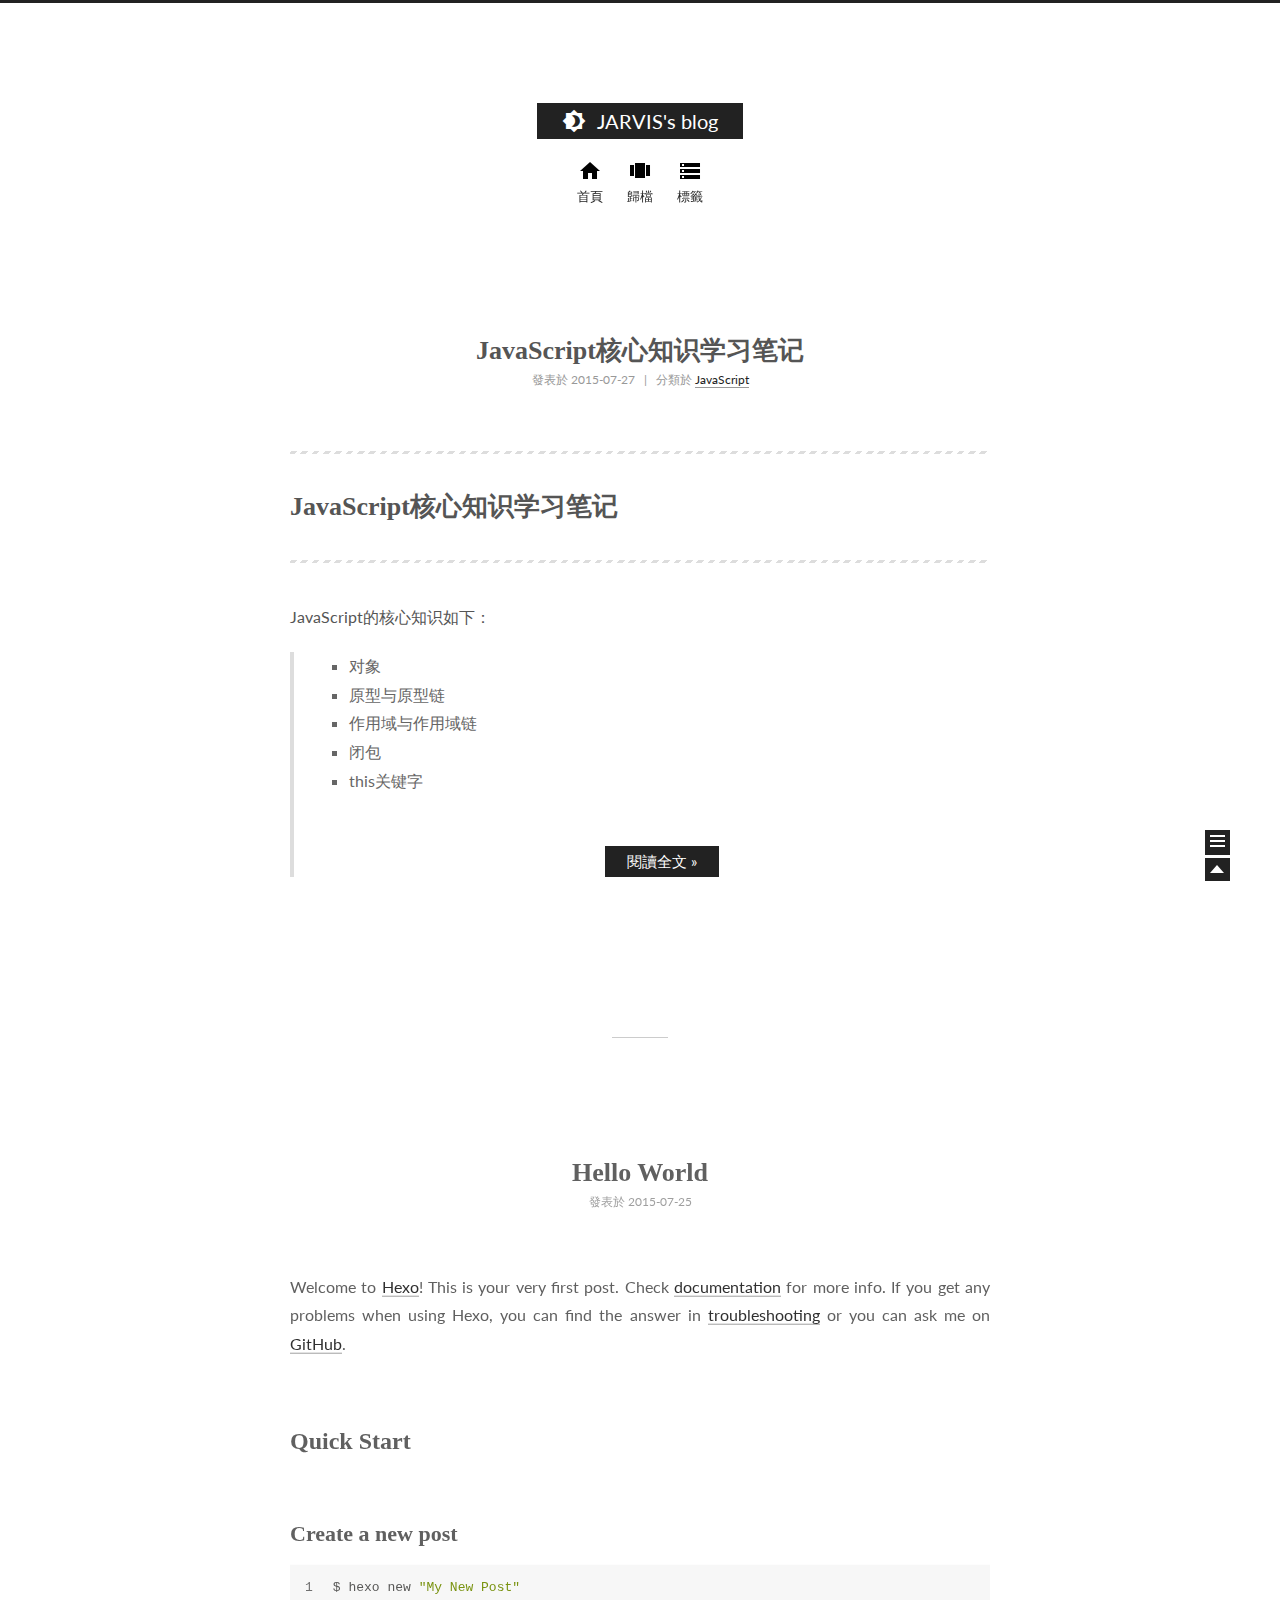
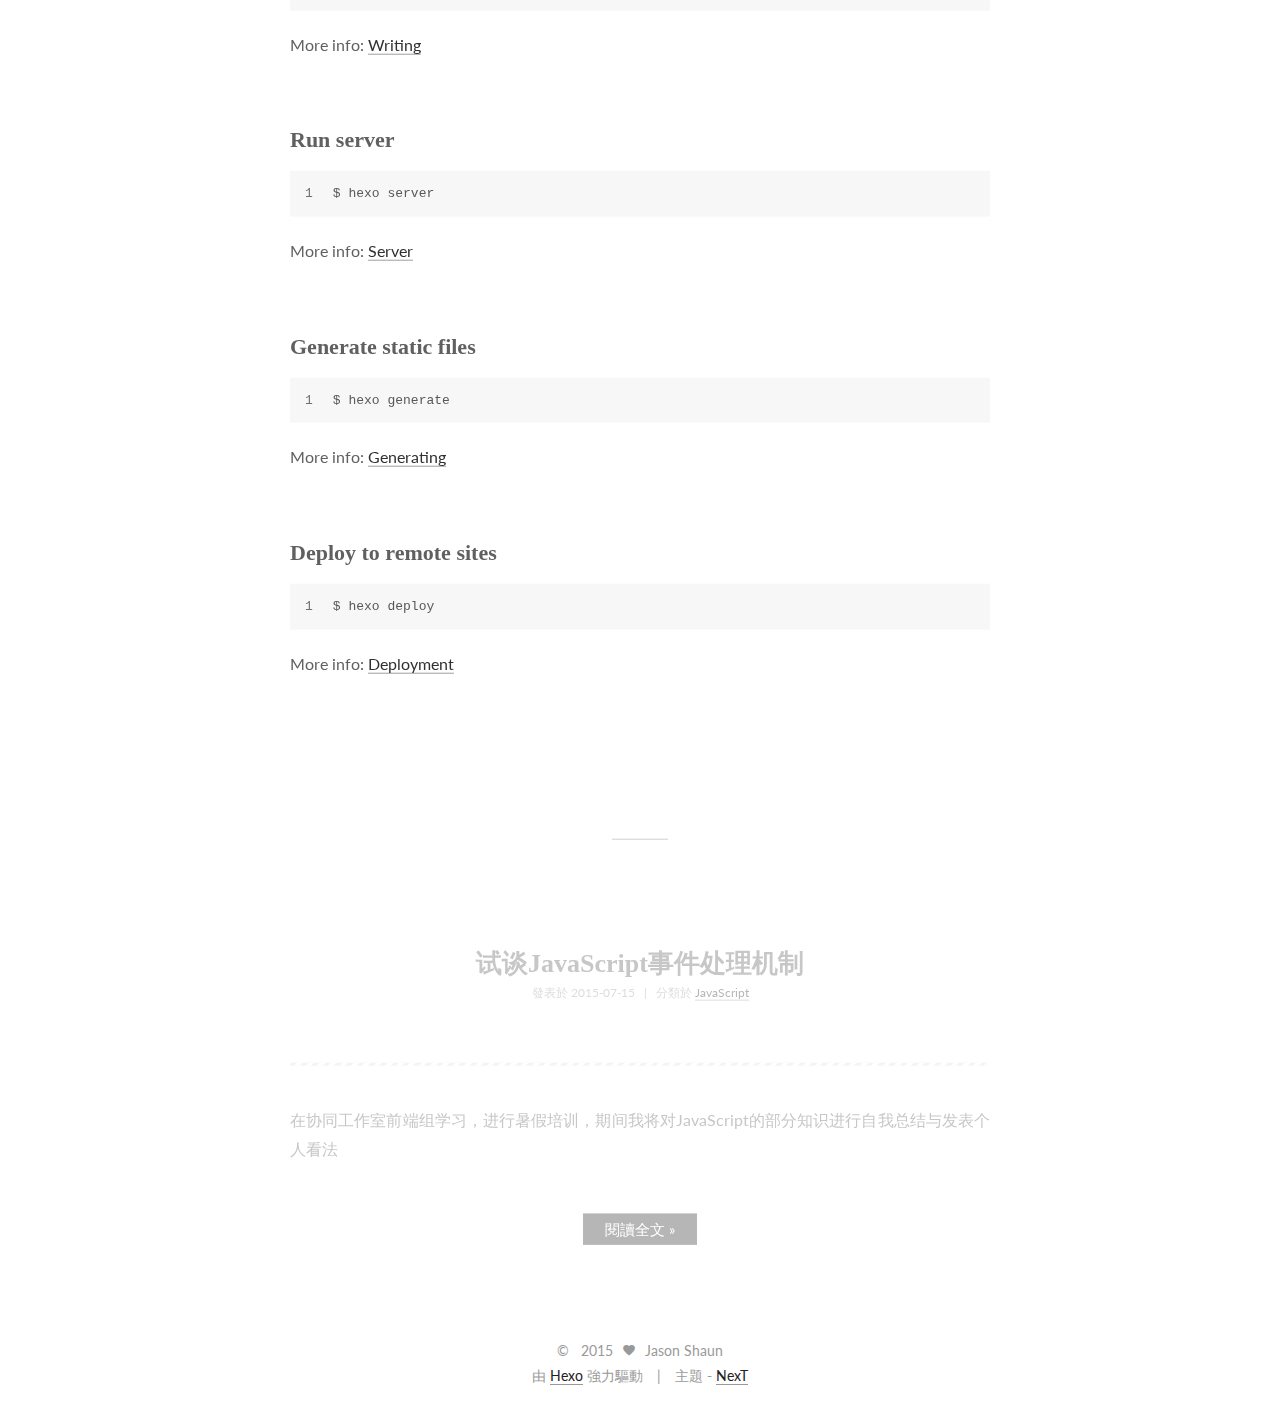
==== index.html @ 723a97db "Site updated: 2015-07-27 22:07:39" ====
<!doctype html>
<html class="theme-next use-motion ">
<head>
    

<meta charset="UTF-8"/>
<meta http-equiv="X-UA-Compatible" content="IE=edge,chrome=1" />
<meta name="viewport" content="width=device-width, initial-scale=1, maximum-scale=1"/>


<meta http-equiv="Cache-Control" content="no-transform" />
<meta http-equiv="Cache-Control" content="no-siteapp" />






  <link rel="stylesheet" type="text/css" href="/vendors/fancybox/source/jquery.fancybox.css?v=2.1.5"/>



  <link href='//fonts.googleapis.com/css?family=Lato:300,400,700,400italic&subset=latin,latin-ext' rel='stylesheet' type='text/css'>


<link rel="stylesheet" type="text/css" href="/css/main.css?v=0.4.4"/>




  <meta name="keywords" content="Hexo,next" />





  <link rel="shorticon icon" type="image/x-icon" href="/favicon.ico?v=0.4.4" />


<meta name="description">
<meta property="og:type" content="website">
<meta property="og:title" content="JARVIS's blog">
<meta property="og:url" content="http://yoursite.com/index.html">
<meta property="og:site_name" content="JARVIS's blog">
<meta property="og:description">
<meta name="twitter:card" content="summary">
<meta name="twitter:title" content="JARVIS's blog">
<meta name="twitter:description">


<script type="text/javascript" id="hexo.configuration">
  var CONFIG = {
    scheme: '',
    sidebar: 'post'
  };
</script>

    <title> JARVIS's blog </title>
</head>
<body itemscope itemtype="http://schema.org/WebPage" lang="">
<!--[if lte IE 8]>
  <div style=' clear: both; height: 59px; padding:0 0 0 15px; position: relative;margin:0 auto;'>
    <a href="http://windows.microsoft.com/en-US/internet-explorer/products/ie/home?ocid=ie6_countdown_bannercode">
      <img src="http://7u2nvr.com1.z0.glb.clouddn.com/picouterie.jpg" border="0" height="42" width="820"
           alt="You are using an outdated browser. For a faster, safer browsing experience, upgrade for free today or use other browser ,like chrome firefox safari."
           style='margin-left:auto;margin-right:auto;display: block;'/>
    </a>
  </div>
<![endif]-->




<div class="container one-column 
   page-home 
">
    <div class="headband"></div>
    <header id="header" class="header" itemscope itemtype="http://schema.org/WPHeader">
        <div class="header-inner"><h1 class="site-meta">
  <span class="logo-line-before"><i></i></span>
  <a href="/" class="brand" rel="start">
      <span class="logo">
        <i class="icon-logo"></i>
      </span>
      <span class="site-title">JARVIS's blog</span>
  </a>
  <span class="logo-line-after"><i></i></span>
</h1>

<div class="site-nav-toggle">
  <button>
    <span class="btn-bar"></span>
    <span class="btn-bar"></span>
    <span class="btn-bar"></span>
  </button>
</div>

<nav class="site-nav">
  

  
    <ul id="menu" class="menu ">
      
        
        <li class="menu-item menu-item-home">
          <a href="/" rel="section">
            <i class="menu-item-icon icon-home"></i> <br />
            首頁
          </a>
        </li>
      
        
        <li class="menu-item menu-item-archives">
          <a href="/archives" rel="section">
            <i class="menu-item-icon icon-archives"></i> <br />
            歸檔
          </a>
        </li>
      
        
        <li class="menu-item menu-item-tags">
          <a href="/tags" rel="section">
            <i class="menu-item-icon icon-tags"></i> <br />
            標籤
          </a>
        </li>
      
    </ul>
  

  
</nav>


        </div>
    </header>

    <main id="main" class="main">
        <div class="main-inner">
            <div id="content" class="content">
                
  <section id="posts" class="posts-expand">
    
      

  <article class="post post-type-normal " itemscope itemtype="http://schema.org/Article">
    <header class="post-header">

      
      
        <h1 class="post-title" itemprop="name headline">
          
          
            
              <a class="post-title-link" href="/2015/07/27/JavaScript学习笔记/" itemprop="url">
                JavaScript核心知识学习笔记
              </a>
            
          
        </h1>
      

      <div class="post-meta">
        <span class="post-time">
          發表於
          <time itemprop="dateCreated" datetime="2015-07-27T21:15:24+08:00" content="2015-07-27">
            2015-07-27
          </time>
        </span>

        
          <span class="post-category" >
            &nbsp; | &nbsp; 分類於
            
              <span itemprop="about" itemscope itemtype="https://schema.org/Thing"><a href="/categories/JavaScript/" itemprop="url" rel="index"><span itemprop="name">JavaScript</span></a></span>

              
              

            
          </span>
        

        
          
        
      </div>
    </header>

    <div class="post-body">

      
      

      
        
          <hr>
<h1 id="JavaScript核心知识学习笔记">JavaScript核心知识学习笔记</h1><hr>
<p>JavaScript的核心知识如下：</p>
<blockquote>
<ul>
<li>对象</li>
<li>原型与原型链</li>
<li>作用域与作用域链</li>
<li>闭包</li>
<li>this关键字
          <div class="post-more-link text-center">
            <a class="btn" href="/2015/07/27/JavaScript学习笔记/#more" rel="contents">
              閱讀全文 &raquo;
            </a>
          </div>
        
      
    </div>

    <footer class="post-footer">
      

      

      
      
        <div class="post-eof"></div>
      
    </footer>
  </article>


    
      

  <article class="post post-type-normal " itemscope itemtype="http://schema.org/Article">
    <header class="post-header">

      
      
        <h1 class="post-title" itemprop="name headline">
          
          
            
              <a class="post-title-link" href="/2015/07/25/hello-world/" itemprop="url">
                Hello World
              </a>
            
          
        </h1>
      

      <div class="post-meta">
        <span class="post-time">
          發表於
          <time itemprop="dateCreated" datetime="2015-07-25T08:56:53+08:00" content="2015-07-25">
            2015-07-25
          </time>
        </span>

        

        
          
        
      </div>
    </header>

    <div class="post-body">

      
      

      
        
          <span itemprop="articleBody"><p>Welcome to <a href="http://hexo.io/" target="_blank" rel="external">Hexo</a>! This is your very first post. Check <a href="http://hexo.io/docs/" target="_blank" rel="external">documentation</a> for more info. If you get any problems when using Hexo, you can find the answer in <a href="http://hexo.io/docs/troubleshooting.html" target="_blank" rel="external">troubleshooting</a> or you can ask me on <a href="https://github.com/hexojs/hexo/issues" target="_blank" rel="external">GitHub</a>.</p>
<h2 id="Quick_Start">Quick Start</h2><h3 id="Create_a_new_post">Create a new post</h3><figure class="highlight bash"><table><tr><td class="gutter"><pre><span class="line">1</span><br></pre></td><td class="code"><pre><span class="line">$ hexo new <span class="string">"My New Post"</span></span><br></pre></td></tr></table></figure>
<p>More info: <a href="http://hexo.io/docs/writing.html" target="_blank" rel="external">Writing</a></p>
<h3 id="Run_server">Run server</h3><figure class="highlight bash"><table><tr><td class="gutter"><pre><span class="line">1</span><br></pre></td><td class="code"><pre><span class="line">$ hexo server</span><br></pre></td></tr></table></figure>
<p>More info: <a href="http://hexo.io/docs/server.html" target="_blank" rel="external">Server</a></p>
<h3 id="Generate_static_files">Generate static files</h3><figure class="highlight bash"><table><tr><td class="gutter"><pre><span class="line">1</span><br></pre></td><td class="code"><pre><span class="line">$ hexo generate</span><br></pre></td></tr></table></figure>
<p>More info: <a href="http://hexo.io/docs/generating.html" target="_blank" rel="external">Generating</a></p>
<h3 id="Deploy_to_remote_sites">Deploy to remote sites</h3><figure class="highlight bash"><table><tr><td class="gutter"><pre><span class="line">1</span><br></pre></td><td class="code"><pre><span class="line">$ hexo deploy</span><br></pre></td></tr></table></figure>
<p>More info: <a href="http://hexo.io/docs/deployment.html" target="_blank" rel="external">Deployment</a></p>
</span>
        
      
    </div>

    <footer class="post-footer">
      

      

      
      
        <div class="post-eof"></div>
      
    </footer>
  </article>


    
      

  <article class="post post-type-normal " itemscope itemtype="http://schema.org/Article">
    <header class="post-header">

      
      
        <h1 class="post-title" itemprop="name headline">
          
          
            
              <a class="post-title-link" href="/2015/07/15/试谈JavaScript事件处理机制/" itemprop="url">
                试谈JavaScript事件处理机制
              </a>
            
          
        </h1>
      

      <div class="post-meta">
        <span class="post-time">
          發表於
          <time itemprop="dateCreated" datetime="2015-07-15T10:15:24+08:00" content="2015-07-15">
            2015-07-15
          </time>
        </span>

        
          <span class="post-category" >
            &nbsp; | &nbsp; 分類於
            
              <span itemprop="about" itemscope itemtype="https://schema.org/Thing"><a href="/categories/JavaScript/" itemprop="url" rel="index"><span itemprop="name">JavaScript</span></a></span>

              
              

            
          </span>
        

        
          
        
      </div>
    </header>

    <div class="post-body">

      
      

      
        
          <hr>
<p>在协同工作室前端组学习，进行暑假培训，期间我将对JavaScript的部分知识进行自我总结与发表个人看法<br>
          <div class="post-more-link text-center">
            <a class="btn" href="/2015/07/15/试谈JavaScript事件处理机制/#more" rel="contents">
              閱讀全文 &raquo;
            </a>
          </div>
        
      
    </div>

    <footer class="post-footer">
      

      

      
      
        <div class="post-eof"></div>
      
    </footer>
  </article>


    
  </section>

  

            </div>

            

            
        </div>

        
  
  <div class="sidebar-toggle">
    <div class="sidebar-toggle-line-wrap">
      <span class="sidebar-toggle-line sidebar-toggle-line-first"></span>
      <span class="sidebar-toggle-line sidebar-toggle-line-middle"></span>
      <span class="sidebar-toggle-line sidebar-toggle-line-last"></span>
    </div>
  </div>

  <aside id="sidebar" class="sidebar">
    <div class="sidebar-inner">

      

      <section class="site-overview">
        <div class="site-author motion-element" itemprop="author" itemscope itemtype="http://schema.org/Person">
          <img class="site-author-image" src="/images/default_avatar.jpg" alt="Jason Shaun" itemprop="image"/>
          <p class="site-author-name" itemprop="name">Jason Shaun</p>
        </div>
        <p class="site-description motion-element" itemprop="description"></p>
        <nav class="site-state motion-element">
          <div class="site-state-item site-state-posts">
            <a href="/archives">
              <span class="site-state-item-count">3</span>
              <span class="site-state-item-name">文章</span>
            </a>
          </div>

          <div class="site-state-item site-state-categories">
            
              <span class="site-state-item-count">1</span>
              <span class="site-state-item-name">分類</span>
              
          </div>

          <div class="site-state-item site-state-tags">
            <a href="/tags">
              <span class="site-state-item-count">0</span>
              <span class="site-state-item-name">標籤</span>
              </a>
          </div>

        </nav>

        

        <div class="links-of-author motion-element">
          
        </div>

        
        

        <div class="links-of-author motion-element">
          
        </div>

      </section>

      

    </div>
  </aside>


    </main>

    <footer id="footer" class="footer">
        <div class="footer-inner">
            <div class="copyright" >
  
  &copy; &nbsp; 
  <span itemprop="copyrightYear">2015</span>
  <span class="with-love">
    <i class="icon-heart"></i>
  </span>
  <span class="author" itemprop="copyrightHolder">Jason Shaun</span>
</div>

<div class="powered-by">
  由 <a class="theme-link" href="http://hexo.io">Hexo</a> 強力驅動
</div>

<div class="theme-info">
  主題 -
  <a class="theme-link" href="https://github.com/iissnan/hexo-theme-next">
    NexT
  </a>
</div>



        </div>
    </footer>

    <div class="back-to-top"></div>
</div>

<script type="text/javascript" src="/vendors/jquery/index.js?v=2.1.3"></script>

  
  
  
  
  

  



  
  <script type="text/javascript" src="/vendors/fancybox/source/jquery.fancybox.pack.js"></script>
  <script type="text/javascript" src="/js/fancy-box.js?v=0.4.4"></script>


  <script type="text/javascript" src="/js/helpers.js?v=0.4.4"></script>
  

  <script type="text/javascript" src="/vendors/velocity/velocity.min.js"></script>
  <script type="text/javascript" src="/vendors/velocity/velocity.ui.min.js"></script>

  <script type="text/javascript" src="/js/motion_global.js?v=0.4.4" id="motion.global"></script>



  <script type="text/javascript" src="/js/search-toggle.js"></script>



<script type="text/javascript">
    $(document).ready(function () {
        if (CONFIG.sidebar === 'always') {
            displaySidebar();
        }
    });
</script>




  
  

  







<!-- lazyload -->
<script type="text/javascript" src="/js/lazyload.js"></script>
<script type="text/javascript">
    jQuery(function () {
        jQuery("#posts img").lazyload({
            placeholder: "/images/loading.gif",
            effect: "fadeIn"
        });
    });
</script>
</body>
</html>
---- css/main.css ----
/* normalize.css v3.0.2 | MIT License | git.io/normalize */
html {
  font-family: sans-serif; /* 1 */
  -ms-text-size-adjust: 100%; /* 2 */
  -webkit-text-size-adjust: 100%; /* 2 */
}
body {
  margin: 0;
}
article,
aside,
details,
figcaption,
figure,
footer,
header,
hgroup,
main,
menu,
nav,
section,
summary {
  display: block;
}
audio,
canvas,
progress,
video {
  display: inline-block; /* 1 */
  vertical-align: baseline; /* 2 */
}
audio:not([controls]) {
  display: none;
  height: 0;
}
[hidden],
template {
  display: none;
}
a {
  background-color: transparent;
}
a:active,
a:hover {
  outline: 0;
}
abbr[title] {
  border-bottom: 1px dotted;
}
b,
strong {
  font-weight: bold;
}
dfn {
  font-style: italic;
}
h1 {
  font-size: 2em;
  margin: 0.67em 0;
}
mark {
  background: #ff0;
  color: #000;
}
small {
  font-size: 80%;
}
sub,
sup {
  font-size: 75%;
  line-height: 0;
  position: relative;
  vertical-align: baseline;
}
sup {
  top: -0.5em;
}
sub {
  bottom: -0.25em;
}
img {
  border: 0;
}
svg:not(:root) {
  overflow: hidden;
}
figure {
  margin: 1em 40px;
}
hr {
  -moz-box-sizing: content-box;
  box-sizing: content-box;
  height: 0;
}
pre {
  overflow: auto;
}
code,
kbd,
pre,
samp {
  font-family: monospace, monospace;
  font-size: 1em;
}
button,
input,
optgroup,
select,
textarea {
  color: inherit; /* 1 */
  font: inherit; /* 2 */
  margin: 0; /* 3 */
}
button {
  overflow: visible;
}
button,
select {
  text-transform: none;
}
button,
html input[type="button"],
input[type="reset"],
input[type="submit"] {
  -webkit-appearance: button; /* 2 */
  cursor: pointer; /* 3 */
}
button[disabled],
html input[disabled] {
  cursor: default;
}
button::-moz-focus-inner,
input::-moz-focus-inner {
  border: 0;
  padding: 0;
}
input {
  line-height: normal;
}
input[type="checkbox"],
input[type="radio"] {
  box-sizing: border-box; /* 1 */
  padding: 0; /* 2 */
}
input[type="number"]::-webkit-inner-spin-button,
input[type="number"]::-webkit-outer-spin-button {
  height: auto;
}
input[type="search"] {
  -webkit-appearance: textfield; /* 1 */
  -moz-box-sizing: content-box;
  -webkit-box-sizing: content-box; /* 2 */
  box-sizing: content-box;
}
input[type="search"]::-webkit-search-cancel-button,
input[type="search"]::-webkit-search-decoration {
  -webkit-appearance: none;
}
fieldset {
  border: 1px solid #c0c0c0;
  margin: 0 2px;
  padding: 0.35em 0.625em 0.75em;
}
legend {
  border: 0; /* 1 */
  padding: 0; /* 2 */
}
textarea {
  overflow: auto;
}
optgroup {
  font-weight: bold;
}
table {
  border-collapse: collapse;
  border-spacing: 0;
}
td,
th {
  padding: 0;
}
::selection {
  background: #262a30;
  color: #fff;
}
body {
  position: relative;
  font-family: Lato, "Microsoft Jhenghei", "Hiragino Sans GB", "Microsoft YaHei", sans-serif;
  font-size: 16px;
  line-height: 1.8;
  color: #555;
  background: #fff;
}
@media (min-width: 768px) and (max-width: 991px) {
  body {
    padding-right: 0 !important;
  }
}
@media (max-width: 767px) {
  body {
    padding-right: 0 !important;
  }
}
h1,
h2,
h3,
h4,
h5,
h6 {
  margin: 0;
  padding: 0;
  font-weight: bold;
  line-height: 1;
  font-family: Cambria, Georgia, "Microsoft Jhenghei", "Hiragino Sans GB", "Microsoft YaHei", "Times New Roman", serif;
}
h1 {
  font-size: 26px;
}
@media (max-width: 767px) {
  h1 {
    font-size: 22px;
  }
}
h2 {
  font-size: 24px;
}
@media (max-width: 767px) {
  h2 {
    font-size: 20px;
  }
}
h3 {
  font-size: 22px;
}
@media (max-width: 767px) {
  h3 {
    font-size: 18px;
  }
}
h4 {
  font-size: 20px;
}
@media (max-width: 767px) {
  h4 {
    font-size: 16px;
  }
}
h5 {
  font-size: 18px;
}
@media (max-width: 767px) {
  h5 {
    font-size: 14px;
  }
}
h6 {
  font-size: 16px;
}
@media (max-width: 767px) {
  h6 {
    font-size: 12px;
  }
}
p {
  margin: 20px 0;
}
a {
  color: #222;
  text-decoration: none;
  border-bottom: 1px solid #999;
}
a:hover {
  border-bottom-color: #222;
}
ul {
  list-style: none;
}
blockquote {
  margin: 0;
  padding: 0;
}
img {
  display: block;
  margin: auto 0;
  max-width: 100%;
  height: auto;
}
h2,
h3,
h4,
h5,
h6 {
  margin: 60px 0 15px;
}
ul {
  list-style: square;
}
a {
  word-wrap: break-word;
}
hr {
  margin: 40px 0;
  height: 3px;
  border: none;
  background-color: #ddd;
  background-image: repeating-linear-gradient(-45deg, #fff, #fff 4px, transparent 4px, transparent 8px);
}
blockquote {
  padding: 0 15px;
  color: #666;
  border-left: 4px solid #ddd;
}
blockquote cite::before {
  content: "-";
  padding: 0 5px;
}
dt {
  font-weight: 700;
}
dd {
  margin: 0;
  padding: 0;
}
.pullquote {
  width: 45%;
}
.pullquote.left {
  float: left;
  margin-left: 5px;
  margin-right: 10px;
}
.pullquote.right {
  float: right;
  margin-left: 10px;
  margin-right: 5px;
}
.highlight table,
.gist table {
  width: auto;
}
.highlight table td,
.gist table td {
  border: none;
}
.highlight a,
.gist a {
  color: #222 !important;
  text-decoration: none !important;
}
.video-container {
  position: relative;
  padding-top: 60%;
  height: 0;
  overflow: hidden;
}
.video-container iframe,
.video-container object,
.video-container embed {
  position: absolute;
  top: 0;
  left: 0;
  width: 100%;
  height: 100%;
}
table {
  width: 100%;
  border-collapse: collapse;
  border-spacing: 0;
}
caption,
th,
td {
  text-align: left;
  vertical-align: middle;
  font-weight: normal;
}
th {
  font-weight: 700;
  border-bottom: 3px solid #ddd;
  padding-bottom: 10px;
}
td {
  border-bottom: 1px solid #ddd;
  padding: 10px 0;
}
.text-left {
  text-align: left;
}
.text-center {
  text-align: center;
}
.text-right {
  text-align: right;
}
.text-justify {
  text-align: justify;
}
.text-nowrap {
  white-space: nowrap;
}
.text-lowercase {
  text-transform: lowercase;
}
.text-uppercase {
  text-transform: uppercase;
}
.text-capitalize {
  text-transform: capitalize;
}
.center-block {
  display: block;
  margin-left: auto;
  margin-right: auto;
}
.clearfix:before,
.clearfix:after {
  content: " ";
  display: table;
}
.clearfix:after {
  clear: both;
}
.full-image.full-image.full-image {
  border: none;
}
@media (min-width: 992px) {
  .full-image.full-image.full-image {
    max-width: none;
    width: 126%;
    margin: 0 -13%;
  }
}
.blockquote-center,
.page-home .post-type-quote blockquote,
.page-post-detail .post-type-quote blockquote {
  position: relative;
  margin: 40px 0;
  padding: 0;
  border-left: none;
  text-align: center;
}
.blockquote-center::before,
.page-home .post-type-quote blockquote::before,
.page-post-detail .post-type-quote blockquote::before,
.blockquote-center::after,
.page-home .post-type-quote blockquote::after,
.page-post-detail .post-type-quote blockquote::after {
  position: absolute;
  content: ' ';
  display: block;
  width: 100%;
  height: 24px;
  opacity: 0.2;
  background: url("[data-uri]") no-repeat;
  background-position: 0 -7px;
  background-size: 24px 24px;
}
.blockquote-center::before,
.page-home .post-type-quote blockquote::before,
.page-post-detail .post-type-quote blockquote::before {
  top: -20px;
  border-top: 1px solid #ccc;
}
.blockquote-center::after,
.page-home .post-type-quote blockquote::after,
.page-post-detail .post-type-quote blockquote::after {
  bottom: -20px;
  border-bottom: 1px solid #ccc;
  background-position: 100% 7px;
}
.blockquote-center p,
.page-home .post-type-quote blockquote p,
.page-post-detail .post-type-quote blockquote p,
.blockquote-center div,
.page-home .post-type-quote blockquote div,
.page-post-detail .post-type-quote blockquote div {
  text-align: center;
}
.use-motion .motion-element {
  opacity: 0;
}
@font-face {
  font-family: 'default';
  src: url("../fonts/icon-default/icomoon.eot?-9394c0");
  src: url("../fonts/icon-default/icomoon.eot?#iefix-9394c0") format('embedded-opentype'), url("../fonts/icon-default/icomoon.woff?-9394c0") format('woff'), url("../fonts/icon-default/icomoon.ttf?-9394c0") format('truetype'), url("../fonts/icon-default/icomoon.svg?-9394c0#default") format('svg');
  font-weight: normal;
  font-style: normal;
}
[class^="icon-"],
[class*=" icon-"] {
  font-family: 'default';
  speak: none;
  font-style: normal;
  font-weight: normal;
  font-variant: normal;
  text-transform: none;
  line-height: 1;
/* Better Font Rendering =========== */
  -webkit-font-smoothing: antialiased;
  -moz-osx-font-smoothing: grayscale;
}
.icon-logo {
  font-size: 24px;
  color: #fff;
}
.icon-home,
.icon-categories,
.icon-archives,
.icon-tags,
.icon-about,
.icon-feed {
  font-size: 24px;
  color: #000;
}
.icon-external-link {
  font-size: 14px;
}
.icon-heart {
  font-size: 14px;
}
.icon-logo:before {
  content: "\e61c";
}
.icon-home:before {
  content: "\e605";
}
.icon-categories:before {
  content: "\e625";
}
.icon-archives:before {
  content: "\e60b";
}
.icon-tags:before {
  content: "\e610";
}
.icon-about:before {
  content: "\e612";
}
.icon-feed:before {
  content: "\e62b";
}
.icon-external-link:before {
  content: "\e607";
}
.icon-heart:before {
  content: "\e601";
}
.icon-account-circle:before {
  content: "\e600";
}
.icon-favorite-outline:before {
  content: "\e602";
}
.icon-get-app:before {
  content: "\e603";
}
.icon-grade:before {
  content: "\e604";
}
.icon-invert-colors:before {
  content: "\e606";
}
.icon-room:before {
  content: "\e608";
}
.icon-schedule:before {
  content: "\e609";
}
.icon-search:before {
  content: "\e60a";
}
.icon-location-on:before {
  content: "\e60c";
}
.icon-brightness-high:before {
  content: "\e60d";
}
.icon-brightness-low:before {
  content: "\e60e";
}
.icon-brightness-medium:before {
  content: "\e60f";
}
.icon-format-quote:before {
  content: "\e611";
}
.icon-keyboard-arrow-down:before {
  content: "\e613";
}
.icon-keyboard-arrow-left:before {
  content: "\e614";
}
.icon-keyboard-arrow-right:before {
  content: "\e615";
}
.icon-keyboard-arrow-up:before {
  content: "\e616";
}
.icon-keyboard-capslock:before {
  content: "\e617";
}
.icon-audiotrack:before {
  content: "\e618";
}
.icon-brightness-1:before {
  content: "\e619";
}
.icon-brightness-2:before {
  content: "\e61a";
}
.icon-brightness-3:before {
  content: "\e61b";
}
.icon-brightness-4:before {
  content: "\e61c";
}
.icon-brightness-5:before {
  content: "\e61d";
}
.icon-brightness-6:before {
  content: "\e61e";
}
.icon-brightness-7:before {
  content: "\e61f";
}
.icon-filter-vintage:before {
  content: "\e620";
}
.icon-hdr-strong:before {
  content: "\e621";
}
.icon-nature-people:before {
  content: "\e622";
}
.icon-timelapse:before {
  content: "\e623";
}
.icon-timer-auto:before {
  content: "\e624";
}
.icon-layers:before {
  content: "\e625";
}
.icon-pin-drop:before {
  content: "\e626";
}
.icon-arrow-drop-down:before {
  content: "\e627";
}
.icon-arrow-drop-up:before {
  content: "\e628";
}
.icon-check:before {
  content: "\e629";
}
.icon-close:before {
  content: "\e62a";
}
.icon-whatshot:before {
  content: "\e62b";
}
.icon-radio-button-on:before {
  content: "\e62c";
}
.icon-star:before {
  content: "\e62d";
}
.post pre,
.post .highlight {
  background: #f7f7f7;
  margin: 20px 0;
  padding: 15px;
  overflow: auto;
  font-size: 13px;
  color: #4d4d4c;
  line-height: 1.2;
}
.post .highlight .gutter pre,
.post .gist .gist-file .gist-data .line-numbers {
  color: #666;
}
.post pre,
.post code {
  font-family: "PT Mono", Consolas, Monaco, Menlo, monospace;
}
.post code {
  background: #eee;
  text-shadow: 0 1px #fff;
  padding: 0 0.3em;
}
.post pre code {
  background: none;
  text-shadow: none;
  padding: 0;
}
.post .highlight pre {
  border: none;
  margin: 0;
  padding: 0;
}
.post .highlight table {
  margin: 0;
  width: auto;
}
.post .highlight td {
  border: none;
  padding: 0;
}
.post .highlight figcaption {
  font-size: 0.85em;
  color: #8e908c;
  line-height: 1em;
  margin-bottom: 1em;
}
.post .highlight figcaption:before,
.post .highlight figcaption:after {
  content: " ";
  display: table;
}
.post .highlight figcaption:after {
  clear: both;
}
.post .highlight figcaption a {
  float: right;
}
.post .highlight .gutter pre {
  text-align: right;
  padding-right: 20px;
}
.post .highlight .line {
  height: 20px;
}
.post .gist {
  margin: 20px 0;
  border-style: solid;
  border-color: #ccc;
  border-width: 1px 0;
  background: #f7f7f7;
  padding: 15px 40px 15px 15px;
}
.post .gist .gist-file {
  border: none;
  font-family: "PT Mono", Consolas, Monaco, Menlo, monospace;
  margin: 0;
}
.post .gist .gist-file .gist-data {
  background: none;
  border: none;
}
.post .gist .gist-file .gist-data .line-numbers {
  background: none;
  border: none;
  padding: 0 20px 0 0;
}
.post .gist .gist-file .gist-data .line-data {
  padding: 0 !important;
}
.post .gist .gist-file .highlight {
  margin: 0;
  padding: 0;
  border: none;
}
.post .gist .gist-file .gist-meta {
  background: #f7f7f7;
  color: #8e908c;
  font: 13px Lato, "Microsoft Jhenghei", "Hiragino Sans GB", "Microsoft YaHei", sans-serif;
  text-shadow: 0 0;
  padding: 0;
  margin-top: 1em;
  margin-left: 40px;
}
.post .gist .gist-file .gist-meta a {
  color: color-link;
  font-weight: normal;
}
.post .gist .gist-file .gist-meta a:hover {
  text-decoration: underline;
}
pre .comment {
  color: #8e908c;
}
pre .variable,
pre .attribute,
pre .tag,
pre .regexp,
pre .ruby .constant,
pre .xml .tag .title,
pre .xml .pi,
pre .xml .doctype,
pre .html .doctype,
pre .css .id,
pre .css .class,
pre .css .pseudo {
  color: #c82829;
}
pre .number,
pre .preprocessor,
pre .built_in,
pre .literal,
pre .params,
pre .constant {
  color: #f5871f;
}
pre .ruby .class .title,
pre .css .rules .attribute {
  color: #718c00;
}
pre .string,
pre .value,
pre .inheritance,
pre .header,
pre .ruby .symbol,
pre .xml .cdata {
  color: #718c00;
}
pre .title,
pre .css .hexcolor {
  color: #3e999f;
}
pre .function,
pre .python .decorator,
pre .python .title,
pre .ruby .function .title,
pre .ruby .title .keyword,
pre .perl .sub,
pre .javascript .title,
pre .coffeescript .title {
  color: #4271ae;
}
pre .keyword,
pre .javascript .function {
  color: #8959a8;
}
html,
body {
  height: 100%;
}
.container {
  position: relative;
  min-height: 100%;
}
.header-inner {
  margin: 0 auto;
  padding: 100px 0 70px;
  width: 960px;
}
.one-column .header-inner {
  width: 700px;
}
.main {
  padding-bottom: 150px;
}
.main-inner {
  margin: 0 auto;
  width: 960px;
}
.one-column .main-inner {
  width: 700px;
}
.main-inner .content {
  width: 700px;
}
.footer {
  position: absolute;
  left: 0;
  bottom: 0;
  width: 100%;
  min-height: 50px;
}
.footer-inner {
  margin: 20px auto;
  width: 960px;
}
.one-column .footer-inner {
  width: 700px;
}
.headband {
  height: 3px;
  background: #222;
}
.header {
  background: #fff;
}
.header-inner {
  position: relative;
}
.site-meta {
  margin: 0;
  text-align: center;
}
@media (max-width: 767px) {
  .site-meta {
    text-align: center;
  }
}
.brand {
  position: relative;
  display: inline-block;
  padding: 0 25px;
  color: #fff;
  background: #222;
  border-bottom: none;
  font-family: Lato, "Microsoft Jhenghei", "Hiragino Sans GB", "Microsoft YaHei", sans-serif;
}
.logo {
  display: inline-block;
  margin-right: 5px;
  line-height: 36px;
  vertical-align: top;
}
.site-title {
  display: inline-block;
  vertical-align: top;
  line-height: 36px;
  font-size: 20px;
  font-weight: normal;
}
.use-motion .brand {
  opacity: 0;
}
.use-motion .logo,
.use-motion .site-title {
  opacity: 0;
  position: relative;
  top: -10px;
}
.site-nav-toggle {
  display: none;
  position: absolute;
  top: 10px;
  left: 10px;
}
@media (max-width: 767px) {
  .site-nav-toggle {
    display: block;
  }
}
.site-nav-toggle button {
  margin-top: 2px;
  padding: 9px 10px;
  background: transparent;
  border: none;
}
@media (max-width: 767px) {
  .site-nav {
    display: none;
    margin: 0 -10px;
    padding: 0 10px;
    clear: both;
    border-top: 1px solid #ddd;
  }
}
@media (min-width: 768px) and (max-width: 991px) {
  .site-nav {
    display: block !important;
  }
}
@media (min-width: 992px) {
  .site-nav {
    display: block !important;
  }
}
.menu {
  margin-top: 20px;
  padding-left: 0;
  text-align: center;
}
.menu .menu-item {
  display: inline-block;
  margin-left: 20px;
}
@media screen and (max-width: 767px) {
  .menu .menu-item {
    margin-top: 10px;
  }
}
.menu .menu-item:first-child {
  margin-left: 0;
}
.menu .menu-item a {
  display: block;
  font-size: 13px;
  text-transform: capitalize;
  line-height: 1.5;
  border-bottom: 1px solid transparent;
  transition-property: border-color;
  transition-duration: 0.2s;
  transition-timing-function: ease-in-out;
  transition-delay: 0s;
}
.menu .menu-item a:hover {
  border-bottom-color: #222;
}
.translation {
  margin-top: -20px;
  font-size: 14px;
  color: #999;
}
.post:last-child .post-eof.post-eof.post-eof {
  display: none;
}
.sidebar-toggle {
  position: fixed;
  right: 50px;
  bottom: 45px;
  width: 15px;
  height: 15px;
  padding: 5px;
  background: #222;
  line-height: 0;
  z-index: 1050;
  cursor: pointer;
  -webkit-transform: translateZ(0);
}
@media (min-width: 768px) and (max-width: 991px) {
  .sidebar-toggle {
    display: none;
  }
}
@media (max-width: 767px) {
  .sidebar-toggle {
    display: none;
  }
}
.sidebar-toggle-line {
  position: relative;
  display: inline-block;
  vertical-align: top;
  height: 2px;
  width: 100%;
  background: #fff;
  margin-top: 3px;
}
.sidebar-toggle-line:first-child {
  margin-top: 0;
}
.sidebar {
  width: 0;
  position: fixed;
  right: 0;
  top: 0;
  bottom: 0;
  z-index: 1040;
  box-shadow: inset 0 2px 6px #000;
  background: #222;
  -webkit-transform: translateZ(0);
}
.sidebar a {
  color: #999;
  border-bottom-color: #555;
}
.sidebar a:hover {
  color: #eee;
}
@media (min-width: 768px) and (max-width: 991px) {
  .sidebar {
    display: none !important;
  }
}
@media (max-width: 767px) {
  .sidebar {
    display: none !important;
  }
}
.sidebar-inner {
  position: relative;
  padding: 20px 10px;
  color: #999;
  text-align: center;
}
.site-author-image {
  display: block;
  margin: 0 auto;
  max-width: 96px;
  height: auto;
  border: 2px solid #333;
  padding: 2px;
}
.site-author-name {
  margin: 5px 0 0;
  color: #f5f5f5;
}
.site-description {
  margin-top: 5px;
  font-size: 14px;
  color: #555;
}
.site-state {
  overflow: hidden;
  line-height: 1.4;
}
.site-state-item {
  display: inline-block;
  padding: 0 15px;
  border-left: 1px solid #333;
}
.site-state-item:first-child {
  border-left: none;
}
.site-state-item a {
  border-bottom: none;
}
.site-state-item-count {
  display: block;
  text-align: center;
  font-size: 18px;
}
.site-state-item-name {
  font-size: 13px;
}
.feed-link {
  margin-top: 20px;
}
.feed-link a {
  display: inline-block;
  padding: 0 15px;
  color: #fc6423;
  border: 1px solid #fc6423;
  border-radius: 4px;
}
.feed-link a i {
  color: #fc6423;
  font-size: 14px;
}
.feed-link a:hover {
  color: #fff;
  background: #fc6423;
}
.feed-link a:hover i {
  color: #fff;
}
.links-of-author {
  margin-top: 20px;
}
.links-of-author a {
  display: inline-block;
  vertical-align: middle;
  margin-right: 10px;
  margin-bottom: 10px;
  border-bottom-color: #555;
  font-size: 13px;
}
.links-of-author a:before {
  display: inline-block;
  vertical-align: middle;
  margin-right: 3px;
  content: " ";
  width: 4px;
  height: 4px;
  border-radius: 50%;
  background: #ffffb5;
}
.sidebar-nav {
  margin: 0;
  padding-left: 0;
}
.sidebar-nav li {
  display: inline-block;
  cursor: pointer;
  border-bottom: 1px solid transparent;
  font-size: 15px;
}
.sidebar-nav li:hover {
  color: #f5f5f5;
}
.page-post-detail .sidebar-nav-toc {
  padding: 0 5px;
}
.page-post-detail .sidebar-nav-overview {
  margin-left: 10px;
}
.sidebar-nav .sidebar-nav-active {
  color: #87daff;
  border-bottom-color: #87daff;
}
.sidebar-nav .sidebar-nav-active:hover {
  color: #87daff;
}
.post-toc {
  overflow: hidden;
  position: relative;
}
.post-toc-empty {
  font-size: 14px;
  color: #666;
}
.post-toc ol {
  overflow: auto;
  margin: 0;
  padding: 0 10px 10px;
  text-align: left;
  list-style: none;
  font-size: 14px;
}
.post-toc ol a {
  color: #999;
}
.post-toc ol a:hover {
  color: #ccc;
}
.post-toc .nav .nav-child {
  display: none;
}
.post-toc .nav .active .nav-child {
  display: block;
}
.post-toc .nav .active > a {
  color: #ccc;
}
.post-toc .nav .active-current > a {
  color: #87daff;
}
.post-toc .nav .active-current > a:hover {
  color: #87daff;
}
.post-toc-indicator {
  height: 20px;
  opacity: 0.4;
  background: no-repeat 10px 50%;
  background-size: 10px 12px;
}
.post-toc-indicator-top {
  opacity: 0;
  margin-top: 10px;
  background-image: url("[data-uri]");
}
.post-toc-indicator-bottom {
  position: absolute;
  width: 100%;
  background-image: url("[data-uri]");
}
.footer {
  font-size: 14px;
  color: #999;
}
.footer img {
  border: none;
}
.footer-inner {
  text-align: center;
}
.with-love {
  display: inline-block;
  margin: 0 5px;
}
.powered-by,
.theme-info {
  display: inline-block;
}
.powered-by {
  margin-right: 10px;
}
.powered-by::after {
  content: "|";
  padding-left: 10px;
}
.cc-license {
  margin-top: 10px;
  text-align: center;
}
.cc-license .cc-opacity {
  opacity: 0.7;
  border-bottom: none;
}
.cc-license .cc-opacity:hover {
  opacity: 0.9;
}
.cc-license img {
  display: inline-block;
}
@media (max-width: 767px) {
  body {
    font-size: 14px;
  }
  .header-inner,
  .one-column .header-inner,
  .main-inner,
  .one-column .main-inner,
  .main-inner .content,
  .footer-inner,
  .one-column .footer-inner {
    width: auto;
  }
  .main-inner {
    margin: 20px auto 0;
  }
  .footer-inner {
    padding: 0 10px;
  }
}
.btn {
  display: inline-block;
  padding: 0 20px;
  font-size: 15px;
  color: #fff;
  background: #222;
  border: 2px solid #222;
  text-decoration: none;
  transition-property: background-color;
  transition-duration: 0.2s;
  transition-timing-function: ease-in-out;
  transition-delay: 0s;
}
.btn:hover {
  border-color: #222;
  color: #222;
  background: #fff;
}
.btn-bar {
  display: block;
  width: 22px;
  height: 2px;
  background: #555;
  border-radius: 1px;
}
.btn-bar+.btn-bar {
  margin-top: 4px;
}
.posts-expand {
  padding-top: 40px;
}
@media (max-width: 767px) {
  .posts-expand {
    margin: 0 20px;
  }
  .post-body pre,
  .post-body .highlight {
    margin: 0 -20px;
    padding: 10px 20px;
  }
  .post-body pre .gutter pre,
  .post-body .highlight .gutter pre {
    padding-right: 10px;
  }
}
.posts-expand .post-title {
  font-size: 26px;
  text-align: center;
}
@media (max-width: 767px) {
  .posts-expand .post-title {
    font-size: 22px;
  }
}
.posts-expand .post-title-link {
  display: inline-block;
  position: relative;
  color: #555;
  border-bottom: none;
  line-height: 1.2;
  vertical-align: top;
}
.posts-expand .post-title-link::before {
  content: "";
  position: absolute;
  width: 100%;
  height: 2px;
  bottom: 0;
  left: 0;
  background-color: #000;
  visibility: hidden;
  transform: scaleX(0);
  transition-duration: 0.2s;
  transition-timing-function: ease-in-out;
  transition-delay: 0s;
}
.posts-expand .post-title-link:hover::before {
  visibility: visible;
  transform: scaleX(1);
}
.posts-expand .post-meta {
  margin: 3px 0 60px 0;
  color: #999;
  font-size: 12px;
  text-align: center;
}
.posts-expand .post-meta .post-category-list {
  display: inline-block;
  margin: 0;
  padding: 3px;
}
.posts-expand .post-meta .post-category-list-link {
  color: #999;
}
.posts-expand .post-body {
  text-align: justify;
}
.posts-expand .post-body h2,
.posts-expand .post-body h3,
.posts-expand .post-body h4,
.posts-expand .post-body h5,
.posts-expand .post-body h6 {
  padding-top: 10px;
}
.posts-expand .post-body img {
  box-sizing: border-box;
  margin: auto;
  padding: 3px;
  border: 1px solid #ddd;
}
.posts-expand .post-tags {
  margin-top: 40px;
  text-align: center;
}
.posts-expand .post-tags a {
  display: inline-block;
  margin-right: 10px;
  font-size: 13px;
}
.post-nav {
  overflow: hidden;
  margin-top: 60px;
  padding: 10px;
  white-space: nowrap;
  border-top: 1px solid #eee;
}
.post-nav-item {
  display: inline-block;
  width: 50%;
  white-space: normal;
}
.post-nav-item a {
  position: relative;
  display: inline-block;
  line-height: 25px;
  font-size: 14px;
  color: #555;
  border-bottom: none;
}
.post-nav-item a:hover {
  color: #222;
  font-weight: bold;
  border-bottom: none;
}
.post-nav-item a:active {
  top: 2px;
}
.post-nav-item a:before,
.post-nav-item a:after {
  display: inline-block;
  width: 16px;
  height: 25px;
  vertical-align: top;
  opacity: 0.4;
  background-size: 16px;
}
.post-nav-prev a:before {
  content: ' ';
  background: url("[data-uri]") no-repeat 0 50%;
  background-size: 8px;
}
.post-nav-prev a:hover:before {
  opacity: 1;
}
.post-nav-next {
  text-align: right;
}
.post-nav-next a:after {
  content: ' ';
  background: url("[data-uri]") no-repeat 100% 50%;
  background-size: 8px;
}
.post-nav-next a:hover:after {
  opacity: 1;
}
.posts-expand .post-eof {
  display: block;
  margin: 160px auto 120px;
  width: 8%;
  height: 1px;
  background: #ccc;
  text-align: center;
}
.post-more-link {
  margin-top: 50px;
}
@media (max-width: 767px) {
  .posts-collapse {
    margin: 0 20px;
  }
  .posts-collapse .post-title,
  .posts-collapse .post-meta {
    display: block;
    width: auto;
    text-align: left;
  }
}
.posts-collapse {
  margin-left: 55px;
}
@media (max-width: 767px) {
  .posts-collapse {
    margin: 0 20px;
  }
}
.posts-collapse .collection-title {
  position: relative;
  margin: 60px 0;
}
.posts-collapse .collection-title h2 {
  margin-left: 20px;
}
.posts-collapse .collection-title small {
  color: #bbb;
}
.posts-collapse .collection-title::before {
  content: " ";
  position: absolute;
  left: 0;
  top: 50%;
  margin-left: -4px;
  margin-top: -4px;
  width: 8px;
  height: 8px;
  background: #bbb;
  border-radius: 50%;
}
.posts-collapse .post {
  margin: 30px 0;
}
.posts-collapse .post-header {
  position: relative;
  transition-duration: 0.2s;
  transition-timing-function: ease-in-out;
  transition-delay: 0s;
  transition-property: border;
  border-bottom: 1px dashed #ccc;
}
.posts-collapse .post-header::before {
  content: " ";
  position: absolute;
  left: 0;
  top: 12px;
  width: 6px;
  height: 6px;
  margin-left: -4px;
  background: #bbb;
  border-radius: 50%;
  border: 1px solid #fff;
  transition-duration: 0.2s;
  transition-timing-function: ease-in-out;
  transition-delay: 0s;
  transition-property: background;
}
.posts-collapse .post-header:hover {
  border-bottom-color: #666;
}
.posts-collapse .post-header:hover::before {
  background: #222;
}
.posts-collapse .post-meta {
  position: absolute;
  font-size: 12px;
  left: 20px;
  top: 5px;
}
.posts-collapse .post-comments-count {
  display: none;
}
.posts-collapse .post-title {
  margin-left: 60px;
  font-size: 16px;
  font-weight: normal;
  font-family: Lato, "Microsoft Jhenghei", "Hiragino Sans GB", "Microsoft YaHei", sans-serif;
  line-height: inherit;
}
.posts-collapse .post-title::after {
  margin-left: 3px;
  opacity: 0.6;
}
.posts-collapse .post-title a {
  color: #666;
  border-bottom: none;
}
.page-home .post-type-quote .post-header,
.page-post-detail .post-type-quote .post-header,
.page-home .post-type-quote .post-tags,
.page-post-detail .post-type-quote .post-tags {
  display: none;
}
.pagination {
  margin: 120px 0 40px;
  text-align: center;
  border-top: 1px solid #eee;
}
.page-number-basic,
.pagination .prev,
.pagination .next,
.pagination .page-number,
.pagination .space {
  display: inline-block;
  position: relative;
  top: -1px;
  margin: 0 10px;
  padding: 0 10px;
  line-height: 30px;
}
@media (max-width: 767px) {
  .page-number-basic,
  .pagination .prev,
  .pagination .next,
  .pagination .page-number,
  .pagination .space {
    margin: 0 5px;
  }
}
.pagination .prev,
.pagination .next,
.pagination .page-number {
  border-bottom: 0;
  border-top: 1px solid #eee;
  transition-property: border-color;
  transition-duration: 0.2s;
  transition-timing-function: ease-in-out;
  transition-delay: 0s;
}
.pagination .prev:hover,
.pagination .next:hover,
.pagination .page-number:hover {
  border-top-color: #222;
}
.pagination .space {
  padding: 0;
  margin: 0;
}
.pagination .prev {
  margin-left: 0;
}
.pagination .next {
  margin-right: 0;
}
.pagination .page-number.current {
  color: #fff;
  background: #ccc;
  border-top-color: #ccc;
}
@media (max-width: 767px) {
  .pagination {
    border-top: none;
  }
  .pagination .prev,
  .pagination .next,
  .pagination .page-number {
    margin-bottom: 10px;
    border-top: 0;
    border-bottom: 1px solid #eee;
  }
  .pagination .prev:hover,
  .pagination .next:hover,
  .pagination .page-number:hover {
    border-bottom-color: #222;
  }
}
.comments {
  margin-top: 60px;
}
.tag-cloud {
  text-align: center;
}
.tag-cloud a {
  display: inline-block;
  margin: 10px;
}
.post-gallery {
  display: table;
  border-spacing: 10px;
  border-collapse: separate;
}
.post-gallery a {
  display: table-cell;
  float: left;
  width: 33%;
  height: 130px;
  text-align: center;
  vertical-align: middle;
  border: none;
}
.post-gallery .post-gallery-img img {
  max-width: 100%;
  max-height: 100%;
  border: none;
}
.fancybox-close,
.fancybox-close:hover {
  border: none;
}
.back-to-top {
  position: fixed;
  bottom: 19px;
  right: 50px;
  z-index: 1050;
  width: 15px;
  height: 13px;
  padding: 5px;
  background: #222;
  color: #fff;
  cursor: pointer;
  -webkit-transform: translateZ(0);
}
@media (max-width: 767px) {
  .back-to-top {
    display: none;
  }
}
@media (min-width: 768px) and (max-width: 991px) {
  .back-to-top {
    display: none;
  }
}
.back-to-top:before {
  display: block;
  content: " ";
  margin-top: 2px;
  width: 0;
  height: 0;
  border-width: 0 7px 8px 7px;
  border-color: transparent transparent #fff transparent;
  border-style: solid;
}
.theme-next #ds-thread #ds-reset {
  color: #555;
}
.theme-next #ds-thread #ds-reset .ds-replybox {
  margin-bottom: 30px;
}
.theme-next #ds-thread #ds-reset .ds-replybox .ds-avatar,
.theme-next #ds-reset .ds-avatar img {
  box-shadow: none;
}
.theme-next #ds-thread #ds-reset .ds-textarea-wrapper {
  border-color: #c7d4e1;
  background: none;
  border-top-right-radius: 3px;
  border-top-left-radius: 3px;
}
.theme-next #ds-thread #ds-reset .ds-textarea-wrapper textarea {
  height: 60px;
}
.theme-next #ds-reset .ds-rounded-top {
  border-radius: 0;
}
.theme-next #ds-thread #ds-reset .ds-post-toolbar {
  box-sizing: border-box;
  border: 1px solid #c7d4e1;
  background: #f6f8fa;
}
.theme-next #ds-thread #ds-reset .ds-post-options {
  height: 40px;
  border: none;
  background: none;
}
.theme-next #ds-thread #ds-reset .ds-toolbar-buttons {
  top: 11px;
}
.theme-next #ds-thread #ds-reset .ds-sync {
  top: 5px;
}
.theme-next #ds-thread #ds-reset .ds-post-button {
  top: 4px;
  right: 5px;
  width: 90px;
  height: 30px;
  border: 1px solid #c5ced7;
  border-radius: 3px;
  background-image: linear-gradient(#fbfbfc, #f5f7f9);
  color: #60676d;
}
.theme-next #ds-thread #ds-reset .ds-post-button:hover {
  background-position: 0 -30px;
  color: #60676d;
}
.theme-next #ds-thread #ds-reset .ds-comments-info {
  padding: 10px 0;
}
.theme-next #ds-thread #ds-reset .ds-sort {
  display: none;
}
.theme-next #ds-thread #ds-reset li.ds-tab a.ds-current {
  border: none;
  background: #f6f8fa;
  color: #60676d;
}
.theme-next #ds-thread #ds-reset li.ds-tab a.ds-current:hover {
  background-color: #e9f0f7;
  color: #60676d;
}
.theme-next #ds-thread #ds-reset li.ds-tab a {
  border-radius: 2px;
  padding: 5px;
}
.theme-next #ds-thread #ds-reset .ds-login-buttons p {
  color: #999;
  line-height: 36px;
}
.theme-next #ds-thread #ds-reset .ds-login-buttons .ds-service-list li {
  height: 28px;
}
.theme-next #ds-thread #ds-reset .ds-service-list a {
  background: none;
  padding: 5px;
  border: 1px solid;
  border-radius: 3px;
  text-align: center;
}
.theme-next #ds-thread #ds-reset .ds-service-list a:hover {
  color: #fff;
  background: #666;
}
.theme-next #ds-thread #ds-reset .ds-service-list .ds-weibo {
  color: #fc9b00;
  border-color: #fc9b00;
}
.theme-next #ds-thread #ds-reset .ds-service-list .ds-weibo:hover {
  background: #fc9b00;
}
.theme-next #ds-thread #ds-reset .ds-service-list .ds-qq {
  color: #60a3ec;
  border-color: #60a3ec;
}
.theme-next #ds-thread #ds-reset .ds-service-list .ds-qq:hover {
  background: #60a3ec;
}
.theme-next #ds-thread #ds-reset .ds-service-list .ds-renren {
  color: #2e7ac4;
  border-color: #2e7ac4;
}
.theme-next #ds-thread #ds-reset .ds-service-list .ds-renren:hover {
  background: #2e7ac4;
}
.theme-next #ds-thread #ds-reset .ds-service-list .ds-douban {
  color: #37994c;
  border-color: #37994c;
}
.theme-next #ds-thread #ds-reset .ds-service-list .ds-douban:hover {
  background: #37994c;
}
.theme-next #ds-thread #ds-reset .ds-service-list .ds-more-services {
  border: none;
}
.theme-next #ds-thread #ds-reset .ds-service-list .ds-more-services:hover {
  background: none;
}
.theme-next .this_ua {
  background-color: #ccc !important;
  border-radius: 4px;
  padding: 0 5px !important;
  margin: 0 1px !important;
  border: 1px solid #bbb !important;
  color: #fff;
}
.theme-next .this_ua.admin {
  background-color: #d9534f !important;
  border-color: #d9534f !important;
}
.theme-next .this_ua.platform.iOS,
.theme-next .this_ua.platform.Mac,
.theme-next .this_ua.platform.Windows {
  background-color: #39b3d7 !important;
  border-color: #46b8da !important;
}
.theme-next .this_ua.platform.Linux {
  background-color: #3a3a3a !important;
  border-color: #1f1f1f !important;
}
.theme-next .this_ua.platform.Android {
  background-color: #00c47d !important;
  border-color: #01b171 !important;
}
.theme-next .this_ua.browser.Mobile,
.theme-next .this_ua.browser.Chrome {
  background-color: #5cb85c !important;
  border-color: #4cae4c !important;
}
.theme-next .this_ua.browser.Firefox {
  background-color: #f0ad4e !important;
  border-color: #eea236 !important;
}
.theme-next .this_ua.browser.Maxthon,
.theme-next .this_ua.browser.IE {
  background-color: #428bca !important;
  border-color: #357ebd !important;
}
.theme-next .this_ua.browser.baidu,
.theme-next .this_ua.browser.UCBrowser,
.theme-next .this_ua.browser.Opera {
  background-color: #d9534f !important;
  border-color: #d43f3a !important;
}
.theme-next .this_ua.browser.Android,
.theme-next .this_ua.browser.QQBrowser {
  background-color: #78ace9 !important;
  border-color: #4cae4c !important;
}
.post-spread {
  margin-top: 20px;
  text-align: center;
}
.jiathis_style {
  display: inline-block;
}
.jiathis_style a {
  border: none;
}
.use-motion .post {
  opacity: 0;
}
.page-archive .archive-page-counter {
  position: relative;
  top: 3px;
  left: 20px;
}
@media (max-width: 767px) {
  .page-archive .archive-page-counter {
    top: 5px;
  }
}
.page-archive .posts-collapse {
  position: relative;
}
.page-archive .posts-collapse::after {
  top: 20px;
  left: 0;
  margin-left: -2px;
  width: 4px;
  height: 100%;
  background: #f5f5f5;
  z-index: -1;
}
.page-archive .posts-collapse .archive-move-on {
  position: absolute;
  top: 11px;
  left: 0;
  margin-left: -6px;
  width: 10px;
  height: 10px;
  opacity: 0.5;
  background: #555;
  border: 1px solid #fff;
  border-radius: 50%;
}
.page-archive .posts-collapse::before,
.page-archive .posts-collapse::after {
  content: " ";
  position: absolute;
}
.page-post-detail .site-overview {
  display: none;
  margin-top: 20px;
}
.page-post-detail .sidebar-toggle-line {
  background: #87daff;
}
.page-post-detail .comments {
  overflow: hidden;
}
.category-all-page .category-all-title {
  text-align: center;
}
.category-all-page .category-all {
  margin-top: 20px;
}
.category-all-page .category-list {
  margin: 0;
  padding: 0;
  list-style: none;
}
.category-all-page .category-list-item {
  display: inline-block;
  margin: 10px;
}
.category-all-page .category-list-count {
  color: #bbb;
}
.category-all-page .category-list-count:before {
  display: inline;
  content: " (";
}
.category-all-page .category-list-count:after {
  display: inline;
  content: ") ";
}
@media (max-width: 767px) {
  .site-nav {
    position: absolute;
    left: 0;
    top: 52px;
    margin: 0;
    width: 100%;
    background: #fff;
    border-bottom: 1px solid #ddd;
  }
}
@media (max-width: 767px) {
  .menu {
    text-align: left;
  }
}
@media (max-width: 767px) {
  .menu .menu-item {
    display: block;
    margin-left: 0;
    vertical-align: top;
  }
}
@media (max-width: 767px) {
  .menu .menu-item br {
    display: none;
  }
}
@media (max-width: 767px) {
  .menu .menu-item-icon {
    font-size: 15px;
  }
}
.site-search {
  position: absolute;
  top: 0;
  right: 0;
  font-size: 0;
}
@media (max-width: 767px) {
  .site-search {
    position: static;
  }
}
.site-search form {
  position: relative;
  vertical-align: top;
  background: #222;
  height: 30px;
  z-index: 10;
}
@media (max-width: 767px) {
  .site-search form {
    background: none;
  }
}
.site-search form input {
  border: none;
  color: #ccc;
  background: transparent url("/images/searchicon.png") no-repeat 10px 40%;
  background-size: 15px 15px;
}
@media (max-width: 767px) {
  .site-search form input {
    color: #222;
  }
}
.use-motion .site-search form {
  top: -50px;
}
@media (max-width: 767px) {
  .use-motion .site-search form {
    top: 0 !important;
  }
}
.site-search-toggle {
  position: absolute;
  right: 0;
  top: 0;
  padding: 5px;
  width: 15px;
  height: 20px;
  cursor: pointer;
  vertical-align: top;
  background: #222 url("/images/searchicon.png") no-repeat 50% 40%;
  background-size: 15px 15px;
}
@media (max-width: 767px) {
  .site-search-toggle {
    display: none;
  }
}
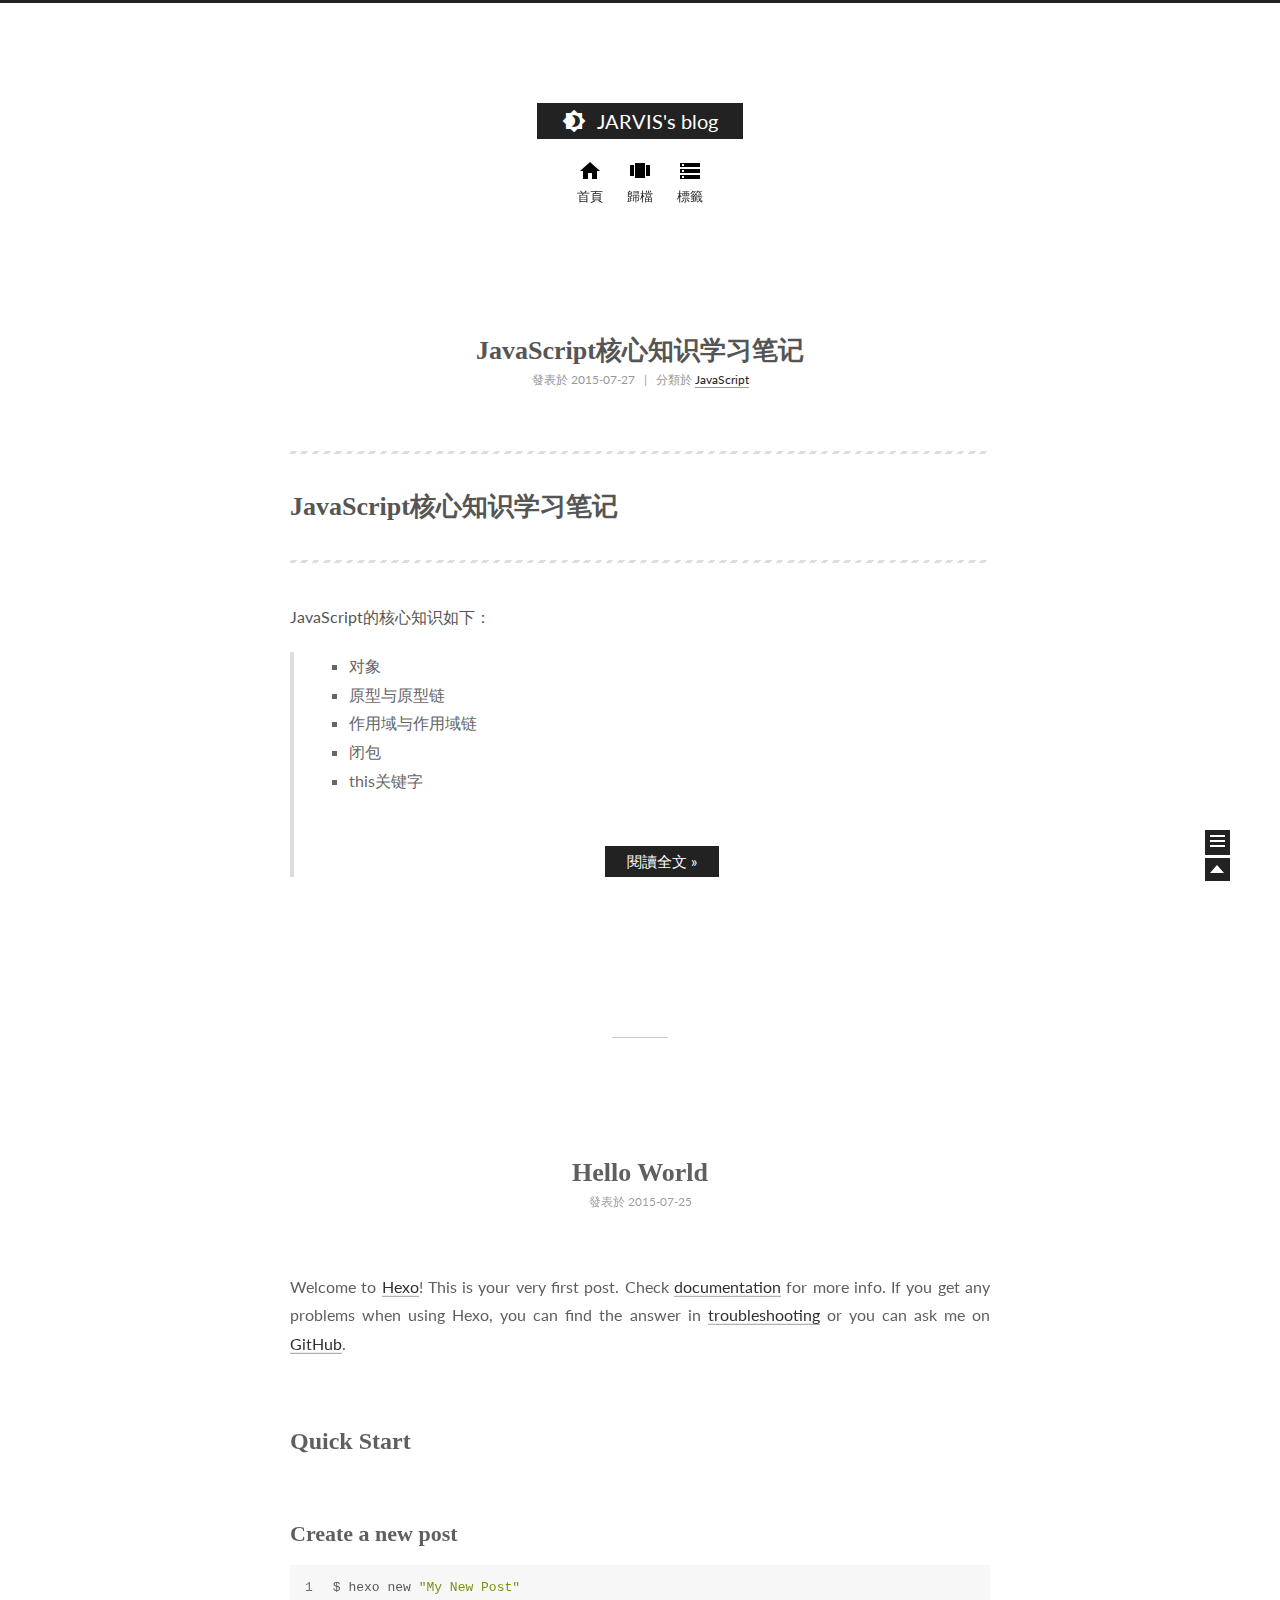
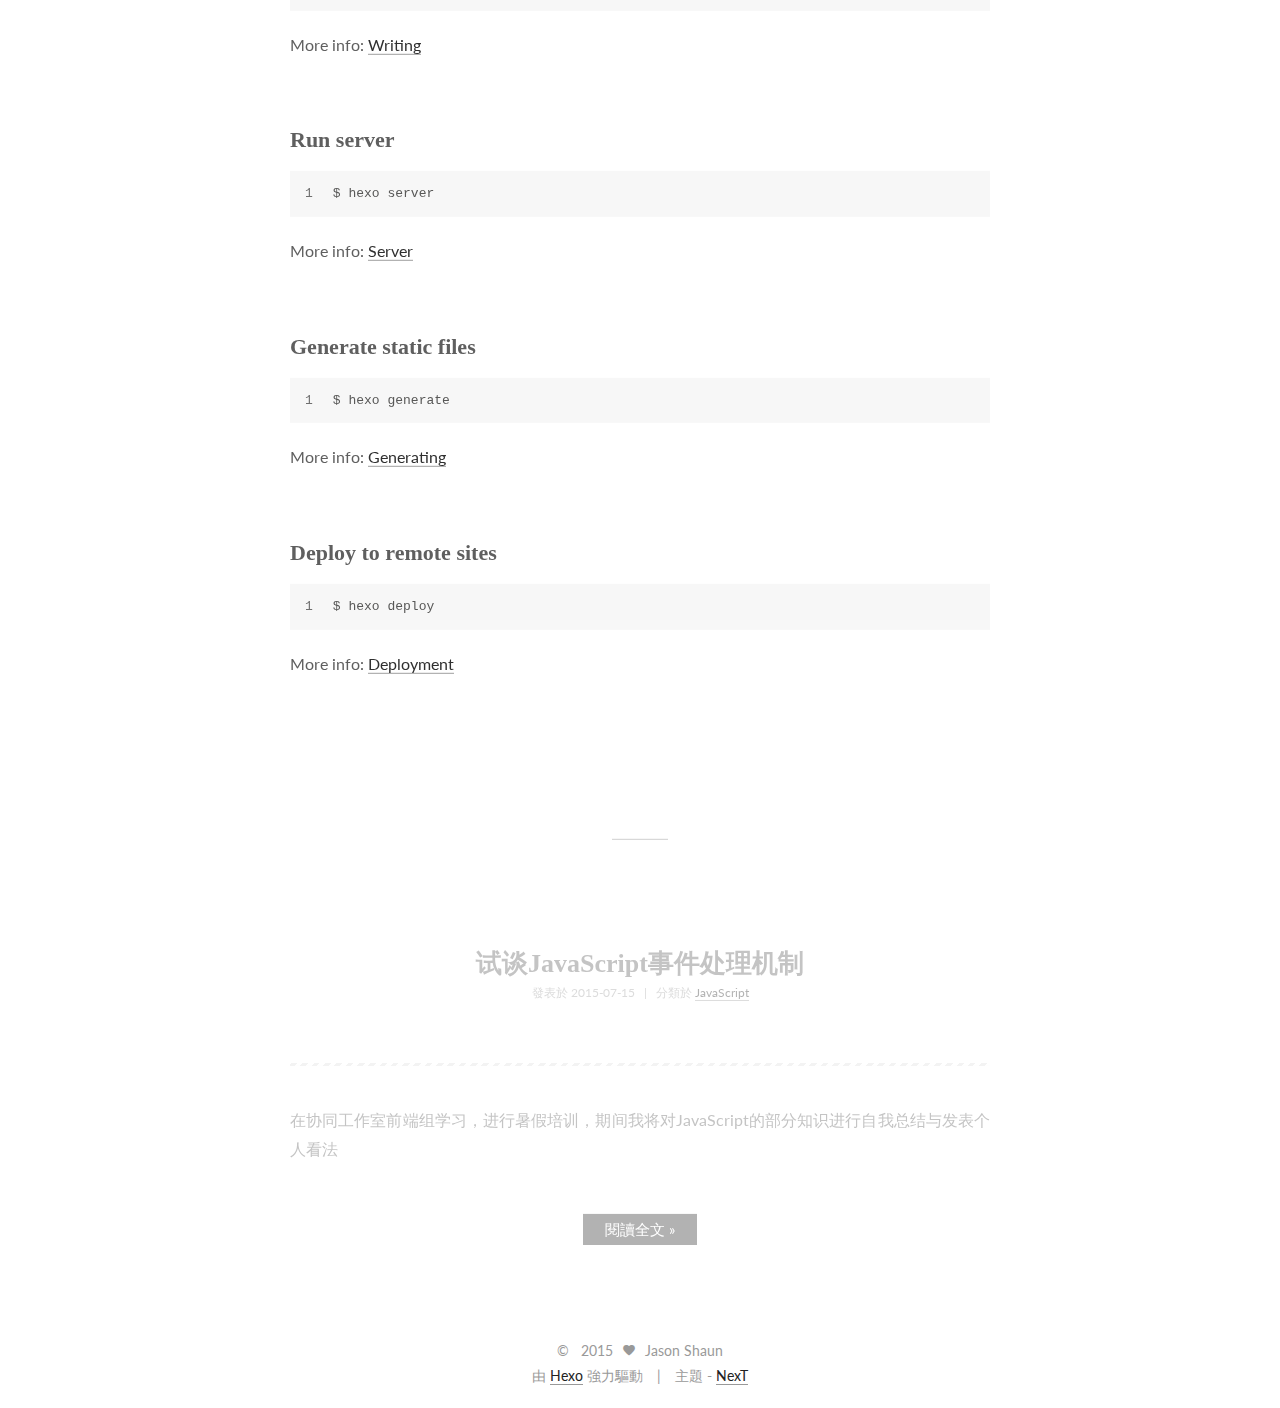
==== commit da5718b5: "Site updated: 2015-07-27 22:10:03" ====
--- a/index.html
+++ b/index.html
@@ -40,7 +40,7 @@
 <meta name="description">
 <meta property="og:type" content="website">
 <meta property="og:title" content="JARVIS's blog">
-<meta property="og:url" content="http://yoursite.com/index.html">
+<meta property="og:url" content="http://zhangxiang958.github.io/index.html">
 <meta property="og:site_name" content="JARVIS's blog">
 <meta property="og:description">
 <meta name="twitter:card" content="summary">
--- a/css/main.css
+++ b/css/main.css
@@ -1148,7 +1148,7 @@
   width: 4px;
   height: 4px;
   border-radius: 50%;
-  background: #ffffb5;
+  background: #b338ff;
 }
 .sidebar-nav {
   margin: 0;
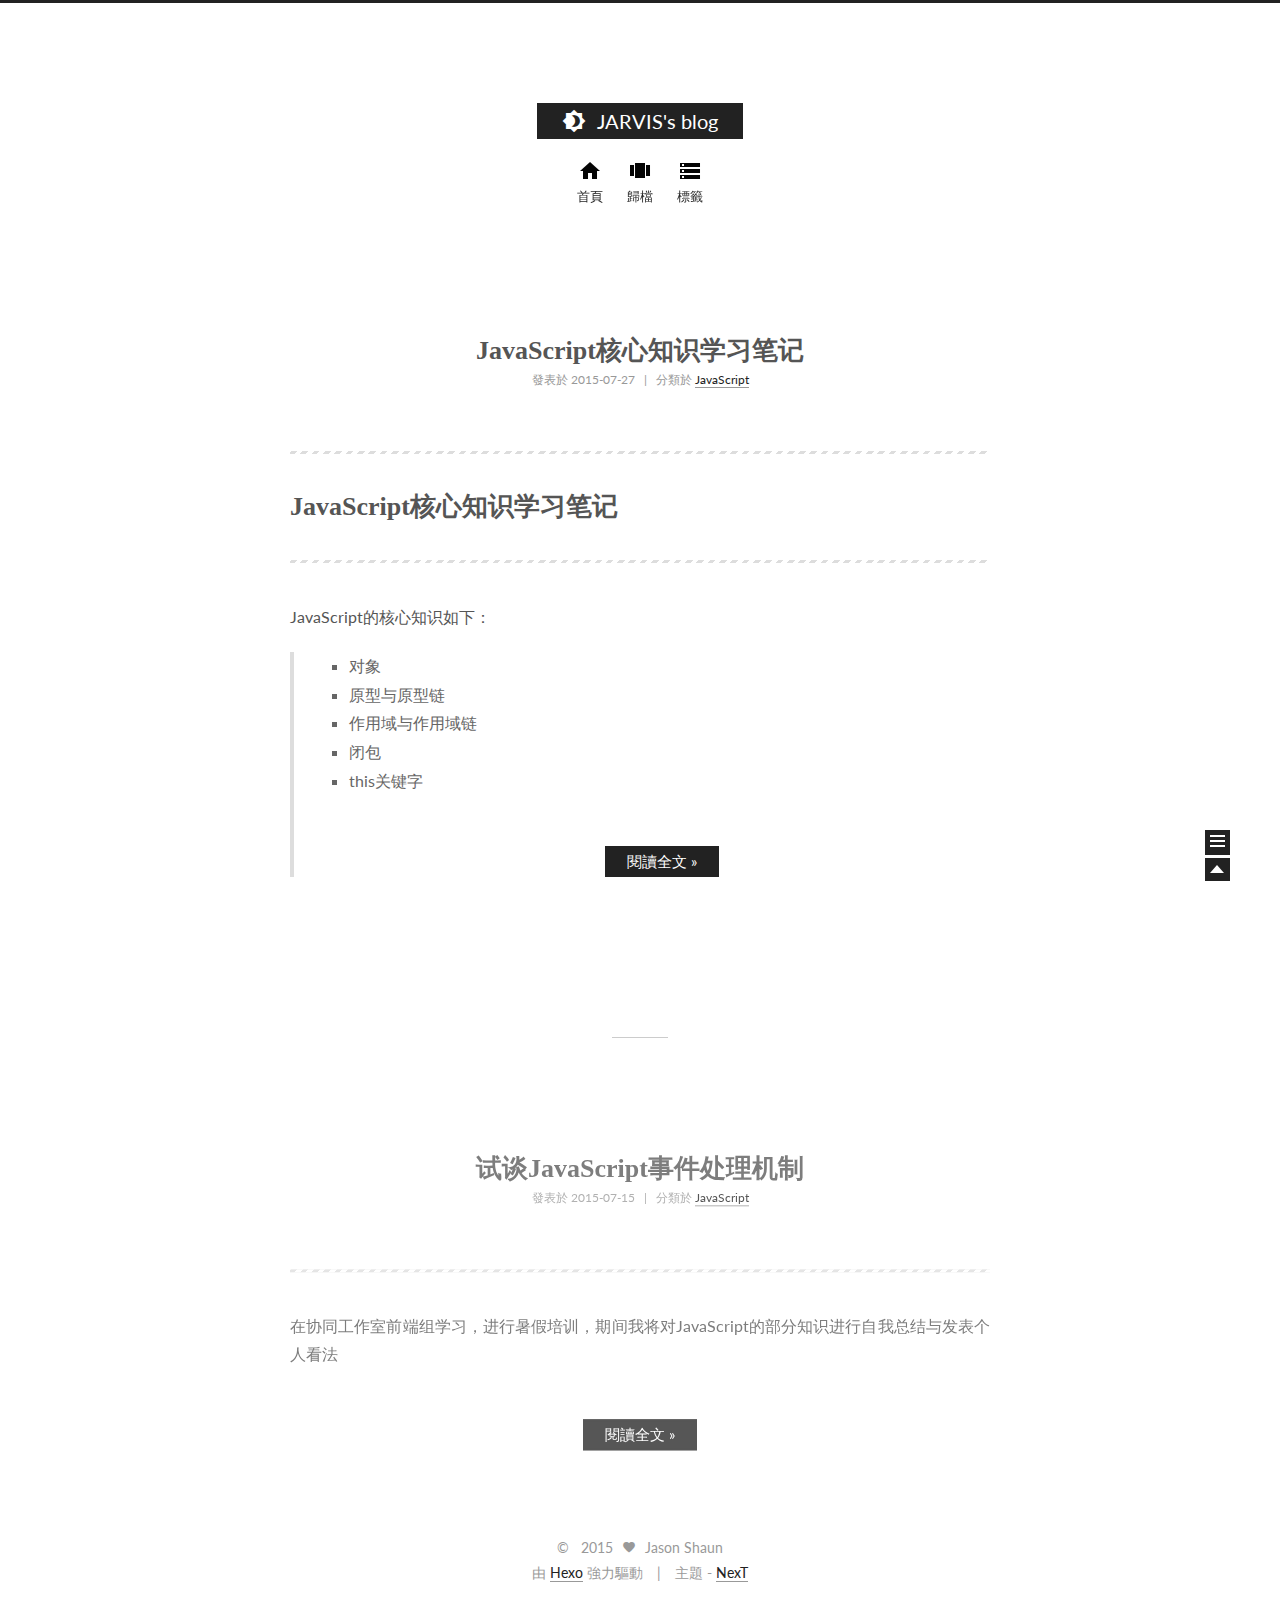
==== commit 5ebe4a0e: "Site updated: 2015-07-28 11:47:09" ====
--- a/index.html
+++ b/index.html
@@ -238,76 +238,6 @@
           
           
             
-              <a class="post-title-link" href="/2015/07/25/hello-world/" itemprop="url">
-                Hello World
-              </a>
-            
-          
-        </h1>
-      
-
-      <div class="post-meta">
-        <span class="post-time">
-          發表於
-          <time itemprop="dateCreated" datetime="2015-07-25T08:56:53+08:00" content="2015-07-25">
-            2015-07-25
-          </time>
-        </span>
-
-        
-
-        
-          
-        
-      </div>
-    </header>
-
-    <div class="post-body">
-
-      
-      
-
-      
-        
-          <span itemprop="articleBody"><p>Welcome to <a href="http://hexo.io/" target="_blank" rel="external">Hexo</a>! This is your very first post. Check <a href="http://hexo.io/docs/" target="_blank" rel="external">documentation</a> for more info. If you get any problems when using Hexo, you can find the answer in <a href="http://hexo.io/docs/troubleshooting.html" target="_blank" rel="external">troubleshooting</a> or you can ask me on <a href="https://github.com/hexojs/hexo/issues" target="_blank" rel="external">GitHub</a>.</p>
-<h2 id="Quick_Start">Quick Start</h2><h3 id="Create_a_new_post">Create a new post</h3><figure class="highlight bash"><table><tr><td class="gutter"><pre><span class="line">1</span><br></pre></td><td class="code"><pre><span class="line">$ hexo new <span class="string">"My New Post"</span></span><br></pre></td></tr></table></figure>
-<p>More info: <a href="http://hexo.io/docs/writing.html" target="_blank" rel="external">Writing</a></p>
-<h3 id="Run_server">Run server</h3><figure class="highlight bash"><table><tr><td class="gutter"><pre><span class="line">1</span><br></pre></td><td class="code"><pre><span class="line">$ hexo server</span><br></pre></td></tr></table></figure>
-<p>More info: <a href="http://hexo.io/docs/server.html" target="_blank" rel="external">Server</a></p>
-<h3 id="Generate_static_files">Generate static files</h3><figure class="highlight bash"><table><tr><td class="gutter"><pre><span class="line">1</span><br></pre></td><td class="code"><pre><span class="line">$ hexo generate</span><br></pre></td></tr></table></figure>
-<p>More info: <a href="http://hexo.io/docs/generating.html" target="_blank" rel="external">Generating</a></p>
-<h3 id="Deploy_to_remote_sites">Deploy to remote sites</h3><figure class="highlight bash"><table><tr><td class="gutter"><pre><span class="line">1</span><br></pre></td><td class="code"><pre><span class="line">$ hexo deploy</span><br></pre></td></tr></table></figure>
-<p>More info: <a href="http://hexo.io/docs/deployment.html" target="_blank" rel="external">Deployment</a></p>
-</span>
-        
-      
-    </div>
-
-    <footer class="post-footer">
-      
-
-      
-
-      
-      
-        <div class="post-eof"></div>
-      
-    </footer>
-  </article>
-
-
-    
-      
-
-  <article class="post post-type-normal " itemscope itemtype="http://schema.org/Article">
-    <header class="post-header">
-
-      
-      
-        <h1 class="post-title" itemprop="name headline">
-          
-          
-            
               <a class="post-title-link" href="/2015/07/15/试谈JavaScript事件处理机制/" itemprop="url">
                 试谈JavaScript事件处理机制
               </a>
@@ -410,7 +340,7 @@
         <nav class="site-state motion-element">
           <div class="site-state-item site-state-posts">
             <a href="/archives">
-              <span class="site-state-item-count">3</span>
+              <span class="site-state-item-count">2</span>
               <span class="site-state-item-name">文章</span>
             </a>
           </div>
--- a/css/main.css
+++ b/css/main.css
@@ -1148,7 +1148,7 @@
   width: 4px;
   height: 4px;
   border-radius: 50%;
-  background: #b338ff;
+  background: #a66201;
 }
 .sidebar-nav {
   margin: 0;
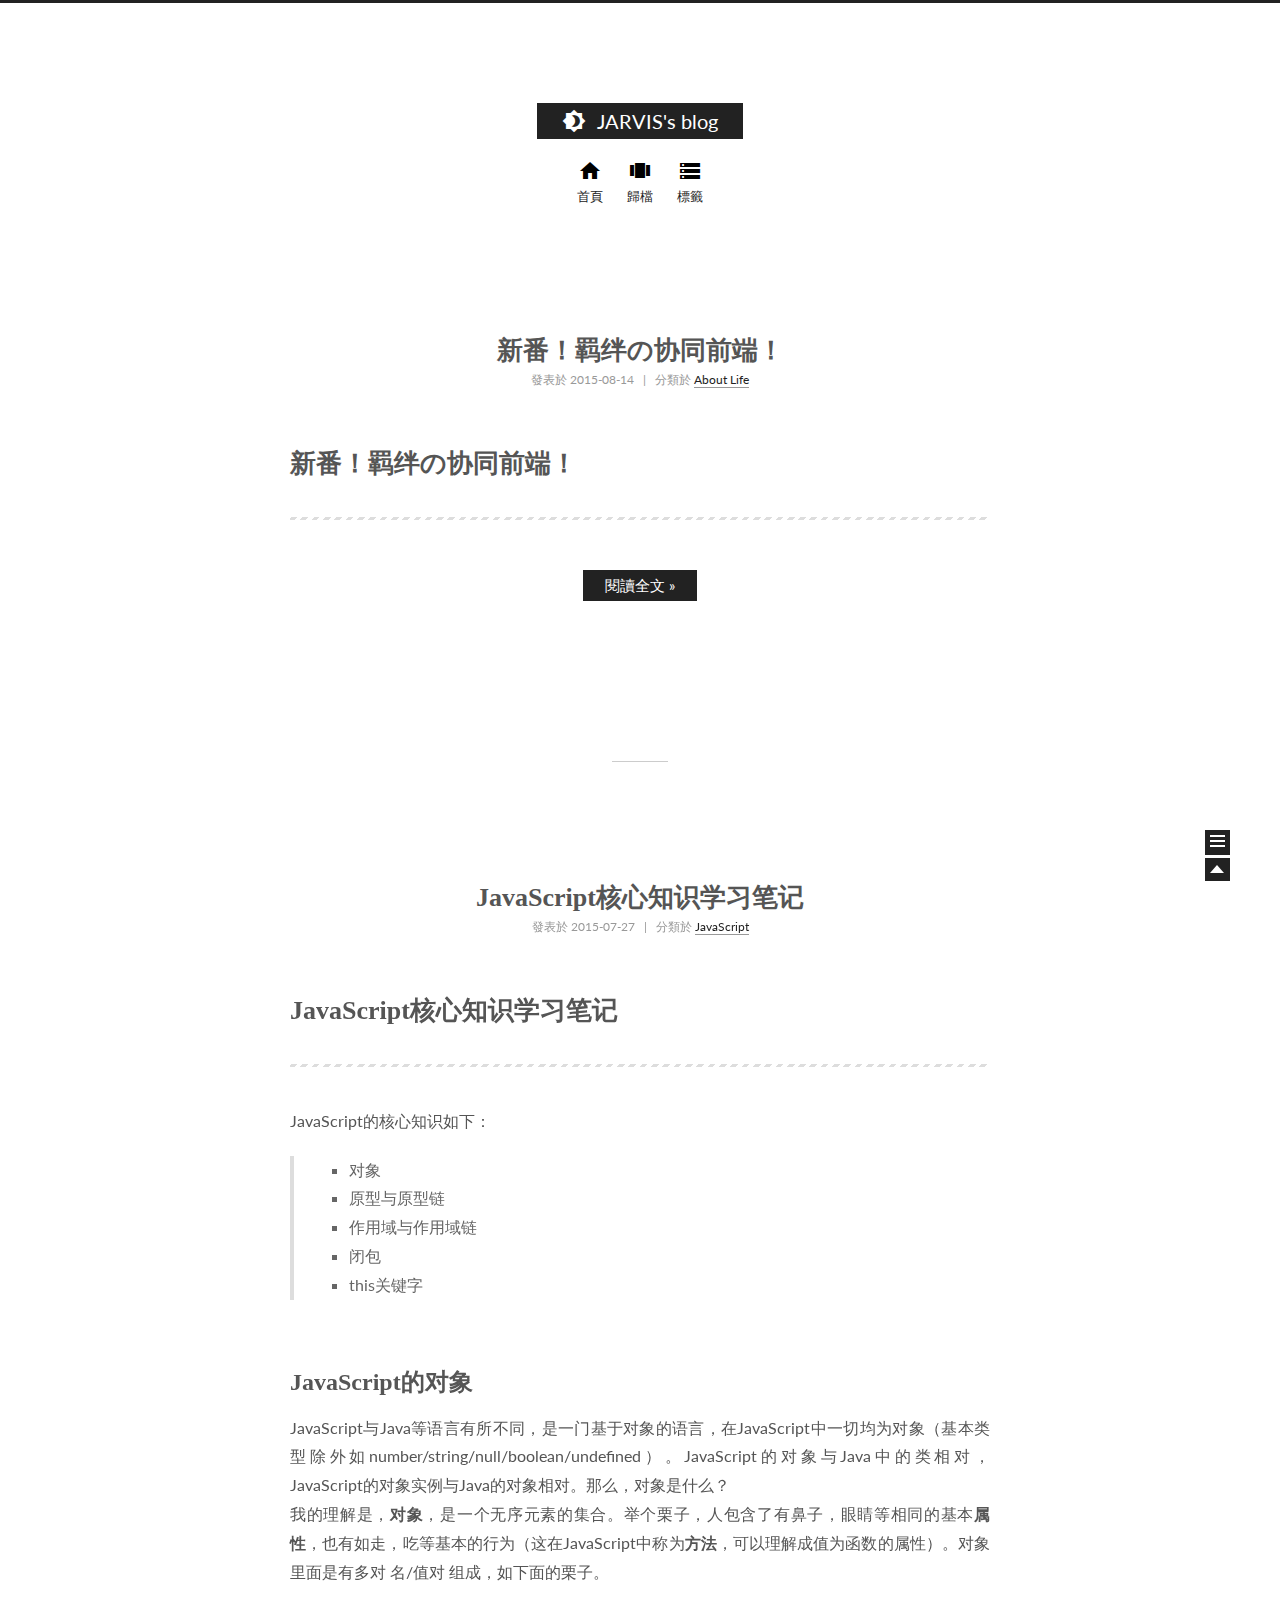
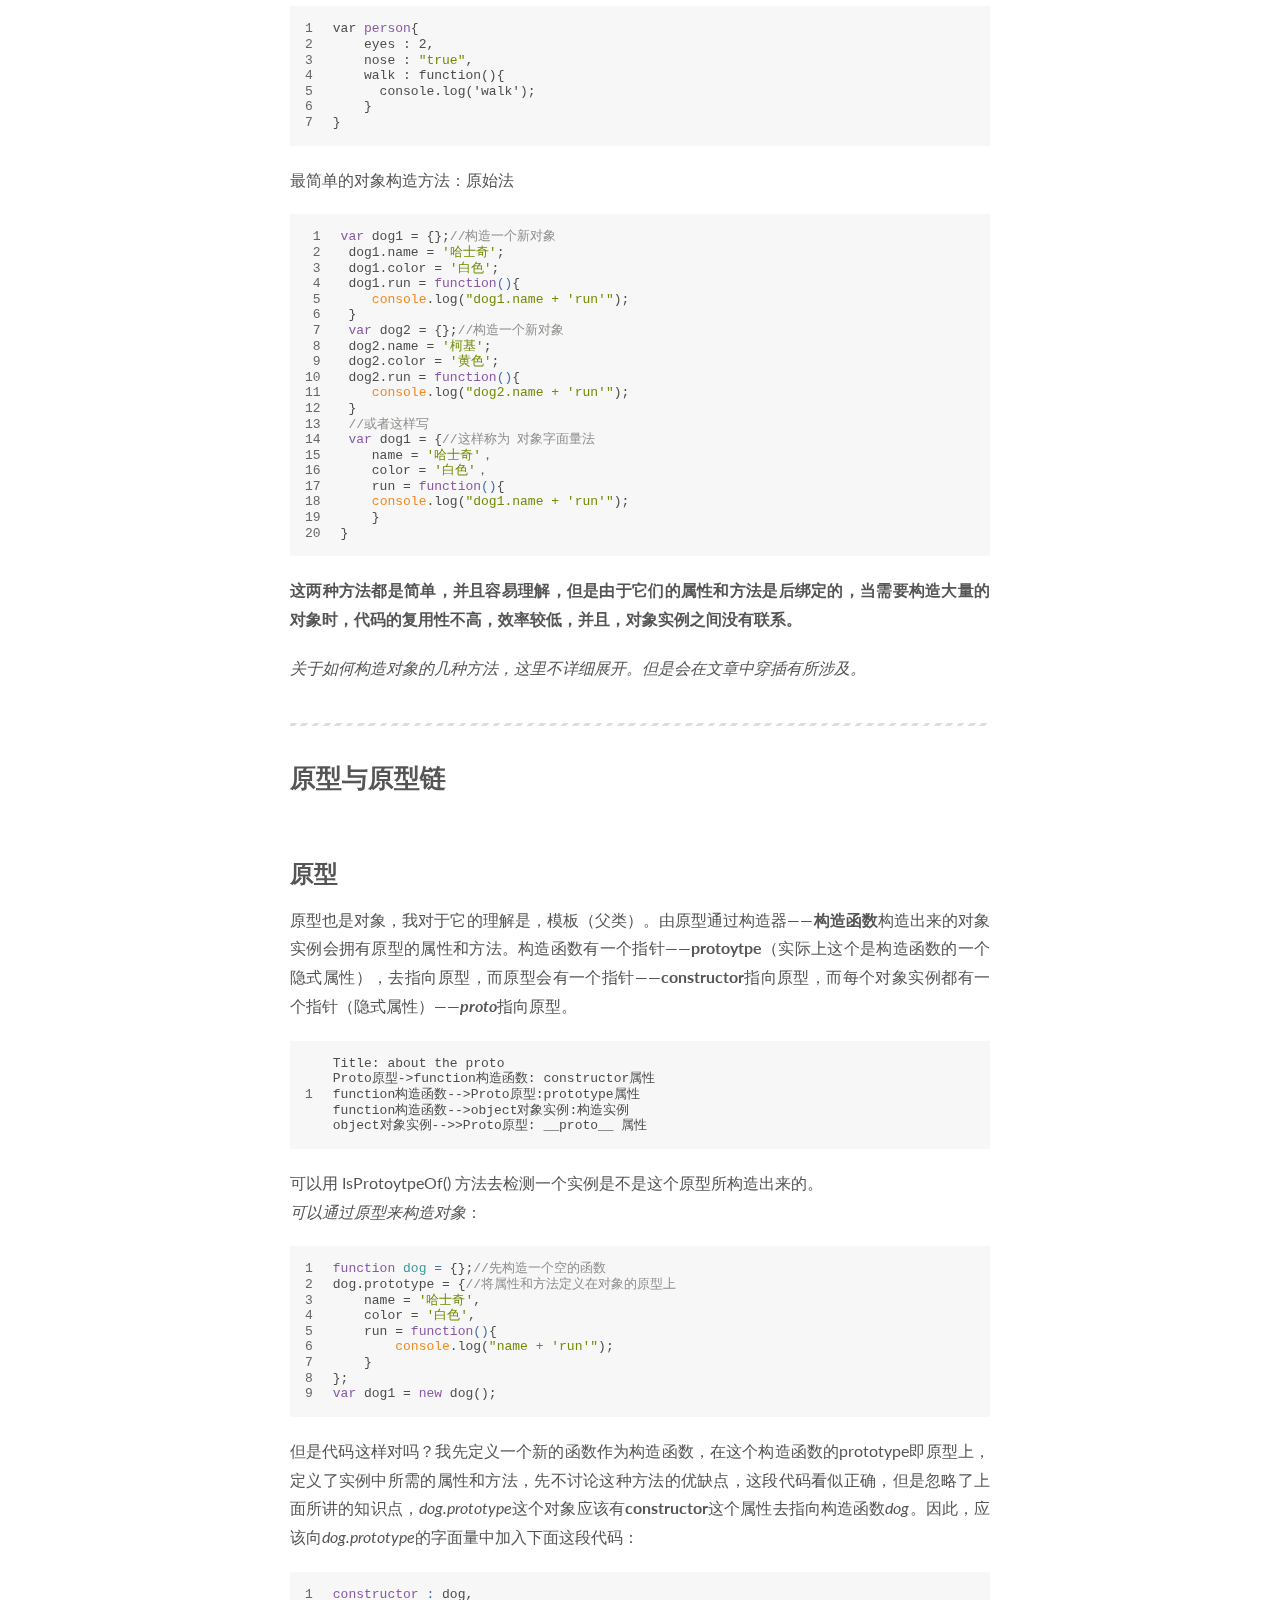
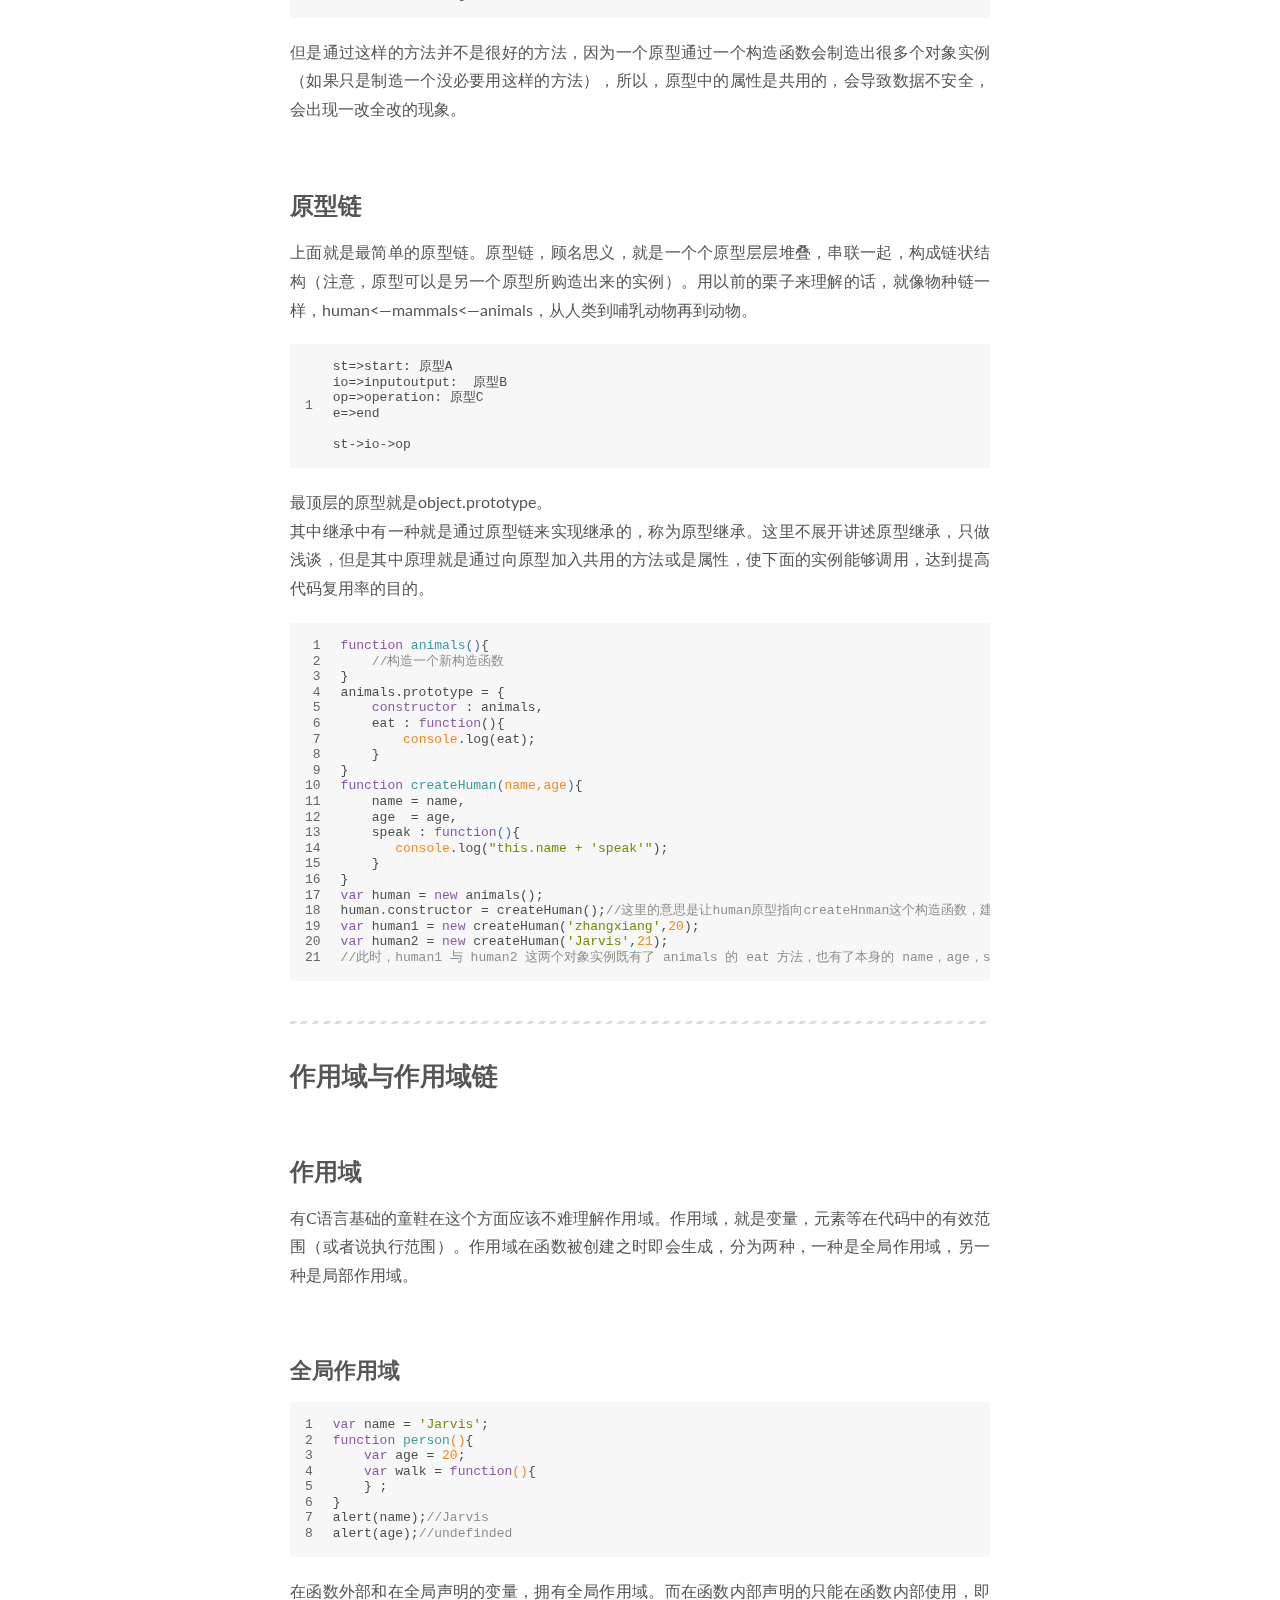
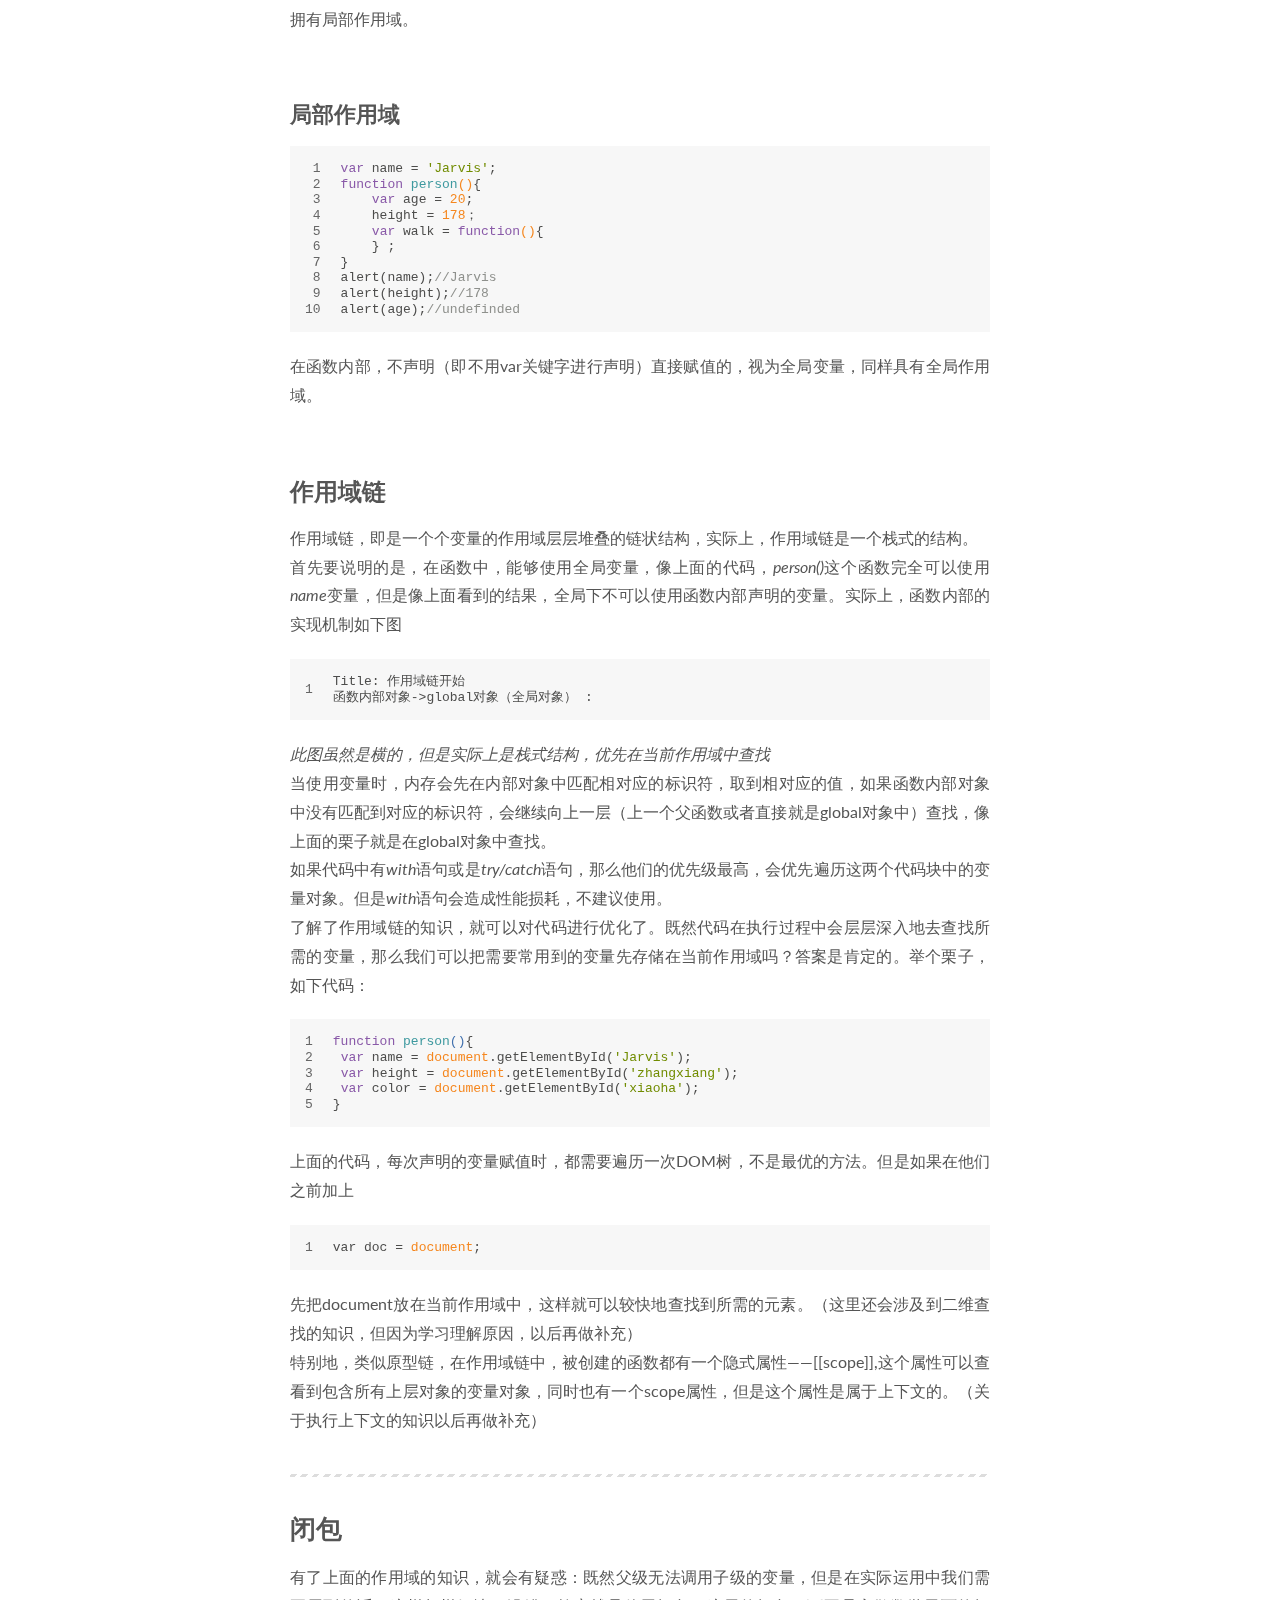
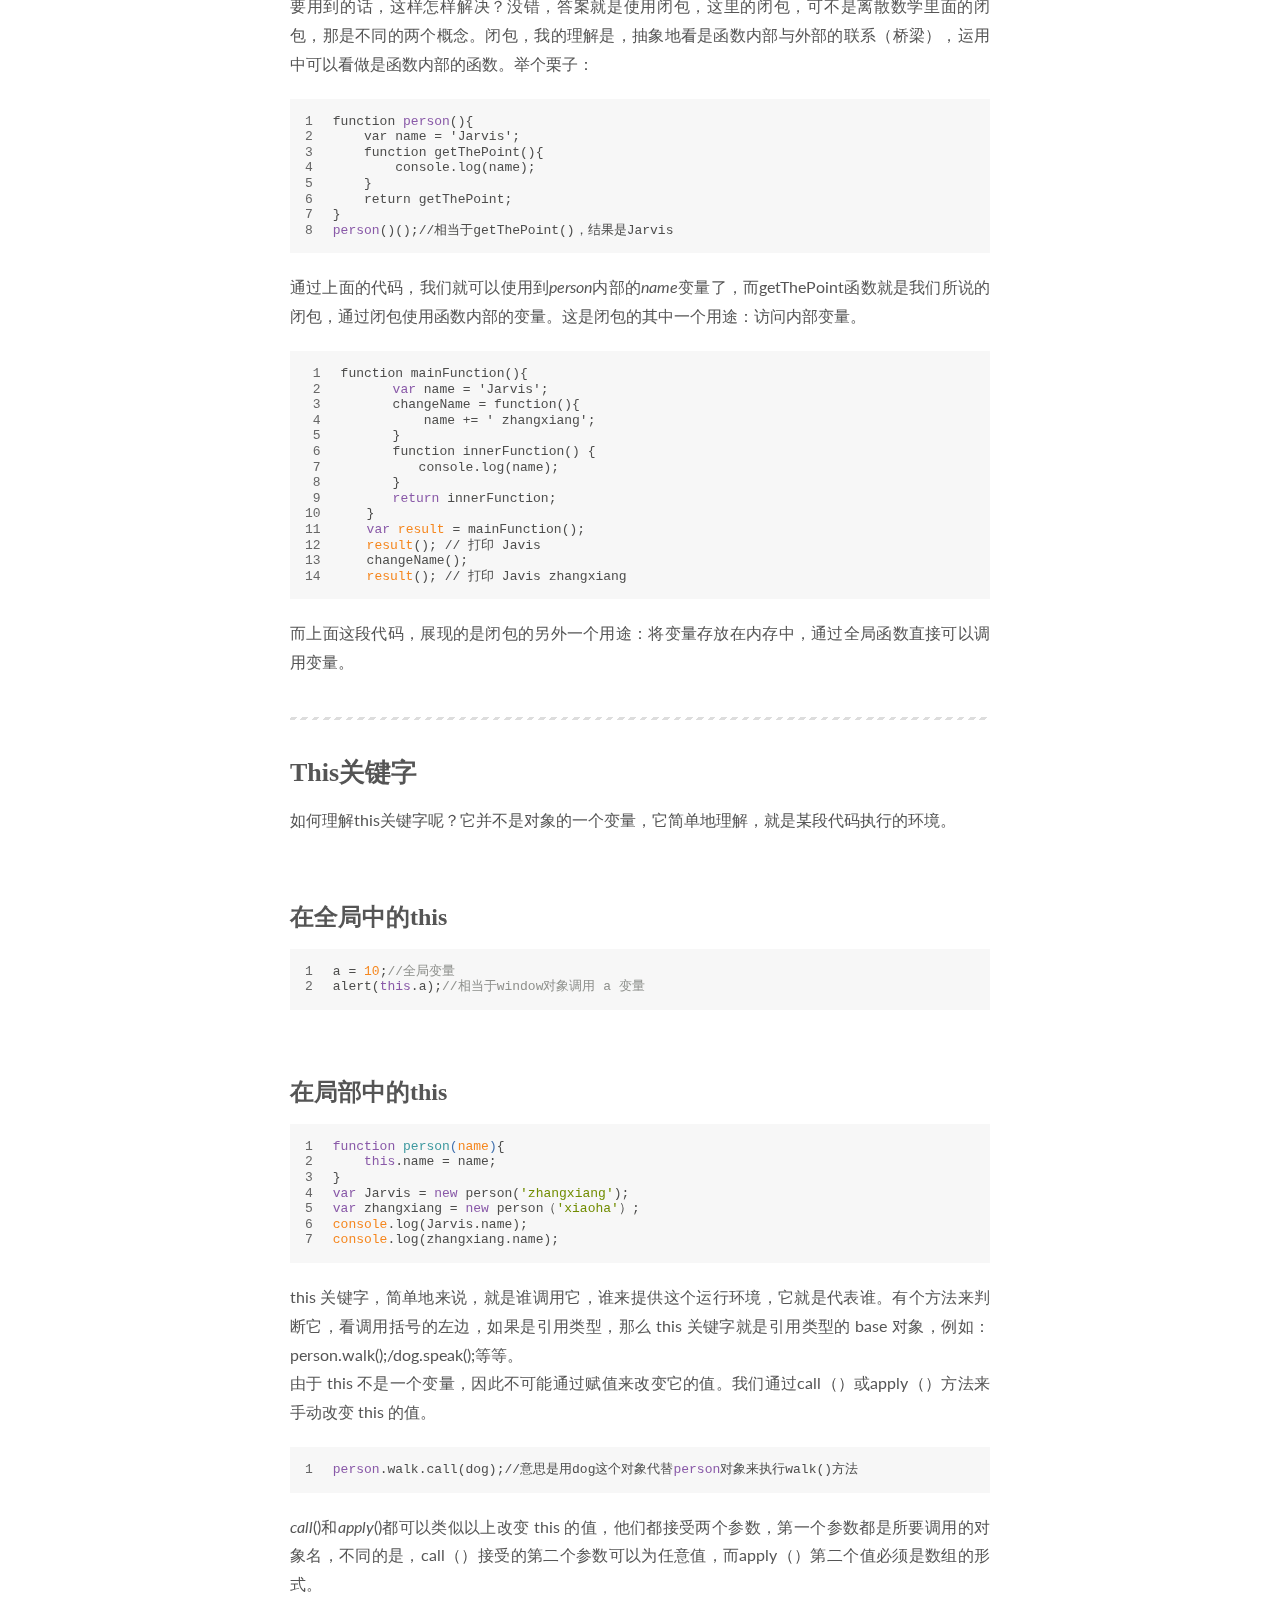
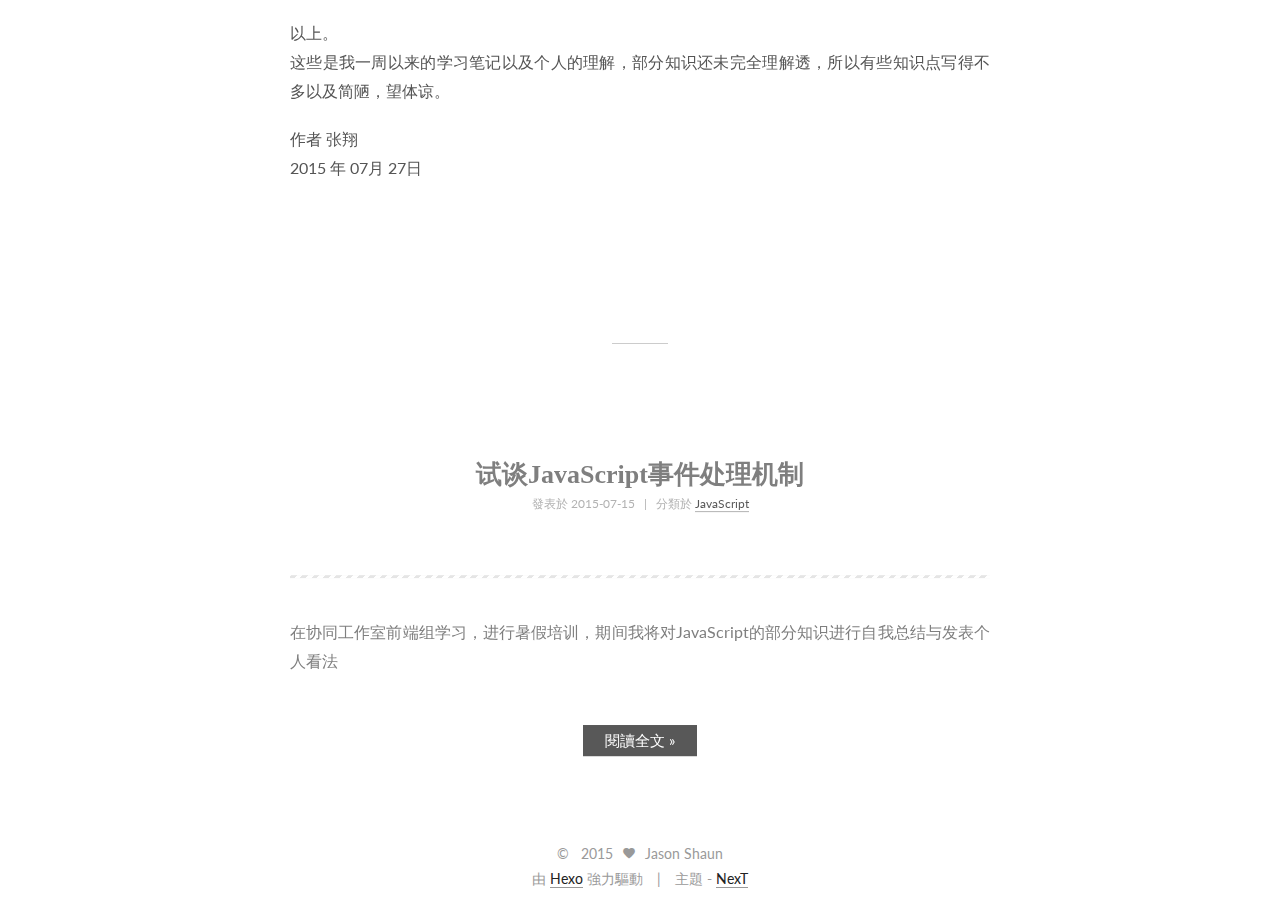
==== commit 9cca7a4f: "Site updated: 2015-08-15 01:28:00" ====
--- a/index.html
+++ b/index.html
@@ -152,6 +152,83 @@
           
           
             
+              <a class="post-title-link" href="/2015/08/14/新番！羁绊の协同前端！/" itemprop="url">
+                新番！羁绊の协同前端！
+              </a>
+            
+          
+        </h1>
+      
+
+      <div class="post-meta">
+        <span class="post-time">
+          發表於
+          <time itemprop="dateCreated" datetime="2015-08-14T21:15:24+08:00" content="2015-08-14">
+            2015-08-14
+          </time>
+        </span>
+
+        
+          <span class="post-category" >
+            &nbsp; | &nbsp; 分類於
+            
+              <span itemprop="about" itemscope itemtype="https://schema.org/Thing"><a href="/categories/About-Life/" itemprop="url" rel="index"><span itemprop="name">About Life</span></a></span>
+
+              
+              
+
+            
+          </span>
+        
+
+        
+          
+        
+      </div>
+    </header>
+
+    <div class="post-body">
+
+      
+      
+
+      
+        
+          <h1 id="新番！羁绊の协同前端！">新番！羁绊の协同前端！</h1><hr>
+          <div class="post-more-link text-center">
+            <a class="btn" href="/2015/08/14/新番！羁绊の协同前端！/#more" rel="contents">
+              閱讀全文 &raquo;
+            </a>
+          </div>
+        
+      
+    </div>
+
+    <footer class="post-footer">
+      
+
+      
+
+      
+      
+        <div class="post-eof"></div>
+      
+    </footer>
+  </article>
+
+
+    
+      
+
+  <article class="post post-type-normal " itemscope itemtype="http://schema.org/Article">
+    <header class="post-header">
+
+      
+      
+        <h1 class="post-title" itemprop="name headline">
+          
+          
+            
               <a class="post-title-link" href="/2015/07/27/JavaScript学习笔记/" itemprop="url">
                 JavaScript核心知识学习笔记
               </a>
@@ -194,8 +271,7 @@
 
       
         
-          <hr>
-<h1 id="JavaScript核心知识学习笔记">JavaScript核心知识学习笔记</h1><hr>
+          <span itemprop="articleBody"><h1 id="JavaScript核心知识学习笔记">JavaScript核心知识学习笔记</h1><hr>
 <p>JavaScript的核心知识如下：</p>
 <blockquote>
 <ul>
@@ -203,12 +279,43 @@
 <li>原型与原型链</li>
 <li>作用域与作用域链</li>
 <li>闭包</li>
-<li>this关键字
-          <div class="post-more-link text-center">
-            <a class="btn" href="/2015/07/27/JavaScript学习笔记/#more" rel="contents">
-              閱讀全文 &raquo;
-            </a>
-          </div>
+<li>this关键字</li>
+</ul>
+</blockquote>
+<h2 id="JavaScript的对象">JavaScript的对象</h2><p>JavaScript与Java等语言有所不同，是一门基于对象的语言，在JavaScript中一切均为对象（基本类型除外如number/string/null/boolean/undefined）。JavaScript的对象与Java中的类相对，JavaScript的对象实例与Java的对象相对。那么，对象是什么？<br>我的理解是，<strong>对象</strong>，是一个无序元素的集合。举个栗子，人包含了有鼻子，眼睛等相同的基本<strong>属性</strong>，也有如走，吃等基本的行为（这在JavaScript中称为<strong>方法</strong>，可以理解成值为函数的属性）。对象里面是有多对 名/值对 组成，如下面的栗子。<br><figure class="highlight inform7"><table><tr><td class="gutter"><pre><span class="line">1</span><br><span class="line">2</span><br><span class="line">3</span><br><span class="line">4</span><br><span class="line">5</span><br><span class="line">6</span><br><span class="line">7</span><br></pre></td><td class="code"><pre><span class="line">var <span class="keyword">person</span>&#123;</span><br><span class="line">    eyes : 2,</span><br><span class="line">    nose : <span class="string">"true"</span>,</span><br><span class="line">    walk : function()&#123;</span><br><span class="line">      console.log('walk');</span><br><span class="line">    &#125;</span><br><span class="line">&#125;</span><br></pre></td></tr></table></figure></p>
+<p>最简单的对象构造方法：原始法<br><figure class="highlight javascript"><table><tr><td class="gutter"><pre><span class="line">1</span><br><span class="line">2</span><br><span class="line">3</span><br><span class="line">4</span><br><span class="line">5</span><br><span class="line">6</span><br><span class="line">7</span><br><span class="line">8</span><br><span class="line">9</span><br><span class="line">10</span><br><span class="line">11</span><br><span class="line">12</span><br><span class="line">13</span><br><span class="line">14</span><br><span class="line">15</span><br><span class="line">16</span><br><span class="line">17</span><br><span class="line">18</span><br><span class="line">19</span><br><span class="line">20</span><br></pre></td><td class="code"><pre><span class="line"><span class="keyword">var</span> dog1 = &#123;&#125;;<span class="comment">//构造一个新对象</span></span><br><span class="line"> dog1.name = <span class="string">'哈士奇'</span>;</span><br><span class="line"> dog1.color = <span class="string">'白色'</span>;</span><br><span class="line"> dog1.run = <span class="function"><span class="keyword">function</span>(<span class="params"></span>)</span>&#123;</span><br><span class="line">    <span class="built_in">console</span>.log(<span class="string">"dog1.name + 'run'"</span>);</span><br><span class="line"> &#125;</span><br><span class="line"> <span class="keyword">var</span> dog2 = &#123;&#125;;<span class="comment">//构造一个新对象</span></span><br><span class="line"> dog2.name = <span class="string">'柯基'</span>;</span><br><span class="line"> dog2.color = <span class="string">'黄色'</span>;</span><br><span class="line"> dog2.run = <span class="function"><span class="keyword">function</span>(<span class="params"></span>)</span>&#123;</span><br><span class="line">    <span class="built_in">console</span>.log(<span class="string">"dog2.name + 'run'"</span>);</span><br><span class="line"> &#125;</span><br><span class="line"> <span class="comment">//或者这样写</span></span><br><span class="line"> <span class="keyword">var</span> dog1 = &#123;<span class="comment">//这样称为 对象字面量法</span></span><br><span class="line">    name = <span class="string">'哈士奇'</span>，</span><br><span class="line">    color = <span class="string">'白色'</span>，</span><br><span class="line">    run = <span class="function"><span class="keyword">function</span>(<span class="params"></span>)</span>&#123;</span><br><span class="line">    <span class="built_in">console</span>.log(<span class="string">"dog1.name + 'run'"</span>);</span><br><span class="line">    &#125;</span><br><span class="line">&#125;</span><br></pre></td></tr></table></figure></p>
+<p><strong>这两种方法都是简单，并且容易理解，但是由于它们的属性和方法是后绑定的，当需要构造大量的对象时，代码的复用性不高，效率较低，并且，对象实例之间没有联系。</strong></p>
+<p><em>关于如何构造对象的几种方法，这里不详细展开。但是会在文章中穿插有所涉及。</em></p>
+<hr>
+<h1 id="原型与原型链">原型与原型链</h1><h2 id="原型">原型</h2><p>原型也是对象，我对于它的理解是，模板（父类）。由原型通过构造器——<strong>构造函数</strong>构造出来的对象实例会拥有原型的属性和方法。构造函数有一个指针——<strong>protoytpe</strong>（实际上这个是构造函数的一个隐式属性），去指向原型，而原型会有一个指针——<strong>constructor</strong>指向原型，而每个对象实例都有一个指针（隐式属性）——<strong><strong><em>proto</em></strong></strong>指向原型。<br><figure class="highlight"><table><tr><td class="gutter"><pre><span class="line">1</span><br></pre></td><td class="code"><pre><span class="line">Title: about the proto &#10;Proto&#21407;&#22411;-&#62;function&#26500;&#36896;&#20989;&#25968;: constructor&#23646;&#24615; &#10;function&#26500;&#36896;&#20989;&#25968;--&#62;Proto&#21407;&#22411;:prototype&#23646;&#24615;&#10;function&#26500;&#36896;&#20989;&#25968;--&#62;object&#23545;&#35937;&#23454;&#20363;:&#26500;&#36896;&#23454;&#20363;  &#10;object&#23545;&#35937;&#23454;&#20363;--&#62;&#62;Proto&#21407;&#22411;: __proto__ &#23646;&#24615;</span><br></pre></td></tr></table></figure></p>
+<p>可以用 IsProtoytpeOf() 方法去检测一个实例是不是这个原型所构造出来的。<br><em>可以通过原型来构造对象</em>：<br><figure class="highlight javascript"><table><tr><td class="gutter"><pre><span class="line">1</span><br><span class="line">2</span><br><span class="line">3</span><br><span class="line">4</span><br><span class="line">5</span><br><span class="line">6</span><br><span class="line">7</span><br><span class="line">8</span><br><span class="line">9</span><br></pre></td><td class="code"><pre><span class="line"><span class="function"><span class="keyword">function</span> <span class="title">dog</span> = </span>&#123;&#125;;<span class="comment">//先构造一个空的函数</span></span><br><span class="line">dog.prototype = &#123;<span class="comment">//将属性和方法定义在对象的原型上</span></span><br><span class="line">    name = <span class="string">'哈士奇'</span>,</span><br><span class="line">    color = <span class="string">'白色'</span>,</span><br><span class="line">    run = <span class="function"><span class="keyword">function</span>(<span class="params"></span>)</span>&#123;</span><br><span class="line">        <span class="built_in">console</span>.log(<span class="string">"name + 'run'"</span>);</span><br><span class="line">    &#125;</span><br><span class="line">&#125;;</span><br><span class="line"><span class="keyword">var</span> dog1 = <span class="keyword">new</span> dog();</span><br></pre></td></tr></table></figure></p>
+<p>但是代码这样对吗？我先定义一个新的函数作为构造函数，在这个构造函数的prototype即原型上，定义了实例中所需的属性和方法，先不讨论这种方法的优缺点，这段代码看似正确，但是忽略了上面所讲的知识点，<em>dog.prototype</em>这个对象应该有<strong>constructor</strong>这个属性去指向构造函数<em>dog</em>。因此，应该向<em>dog.prototype</em>的字面量中加入下面这段代码：<br><figure class="highlight delphi"><table><tr><td class="gutter"><pre><span class="line">1</span><br></pre></td><td class="code"><pre><span class="line"><span class="function"><span class="keyword">constructor</span> :</span> dog,</span><br></pre></td></tr></table></figure></p>
+<p>但是通过这样的方法并不是很好的方法，因为一个原型通过一个构造函数会制造出很多个对象实例（如果只是制造一个没必要用这样的方法），所以，原型中的属性是共用的，会导致数据不安全，会出现一改全改的现象。</p>
+<h2 id="原型链">原型链</h2><p>上面就是最简单的原型链。原型链，顾名思义，就是一个个原型层层堆叠，串联一起，构成链状结构（注意，原型可以是另一个原型所购造出来的实例）。用以前的栗子来理解的话，就像物种链一样，human&lt;—mammals&lt;—animals，从人类到哺乳动物再到动物。<br><figure class="highlight"><table><tr><td class="gutter"><pre><span class="line">1</span><br></pre></td><td class="code"><pre><span class="line">st=&#62;start: &#21407;&#22411;A &#10;io=&#62;inputoutput:  &#21407;&#22411;B&#10;op=&#62;operation: &#21407;&#22411;C &#10;e=&#62;end&#10;&#10;st-&#62;io-&#62;op</span><br></pre></td></tr></table></figure></p>
+<p>最顶层的原型就是object.prototype。<br>其中继承中有一种就是通过原型链来实现继承的，称为原型继承。这里不展开讲述原型继承，只做浅谈，但是其中原理就是通过向原型加入共用的方法或是属性，使下面的实例能够调用，达到提高代码复用率的目的。<br><figure class="highlight typescript"><table><tr><td class="gutter"><pre><span class="line">1</span><br><span class="line">2</span><br><span class="line">3</span><br><span class="line">4</span><br><span class="line">5</span><br><span class="line">6</span><br><span class="line">7</span><br><span class="line">8</span><br><span class="line">9</span><br><span class="line">10</span><br><span class="line">11</span><br><span class="line">12</span><br><span class="line">13</span><br><span class="line">14</span><br><span class="line">15</span><br><span class="line">16</span><br><span class="line">17</span><br><span class="line">18</span><br><span class="line">19</span><br><span class="line">20</span><br><span class="line">21</span><br></pre></td><td class="code"><pre><span class="line"><span class="function"><span class="keyword">function</span> <span class="title">animals</span>(<span class="params"></span>)</span>&#123;</span><br><span class="line">    <span class="comment">//构造一个新构造函数</span></span><br><span class="line">&#125;</span><br><span class="line">animals.prototype = &#123;</span><br><span class="line">    <span class="constructor"><span class="keyword">constructor</span> : animals,</span><br><span class="line">    eat : <span class="keyword">function</span>()</span>&#123;</span><br><span class="line">        <span class="built_in">console</span>.log(eat);</span><br><span class="line">    &#125;</span><br><span class="line">&#125;</span><br><span class="line"><span class="function"><span class="keyword">function</span> <span class="title">createHuman</span>(<span class="params">name,age</span>)</span>&#123;</span><br><span class="line">    name = name,</span><br><span class="line">    age  = age,</span><br><span class="line">    speak : <span class="function"><span class="keyword">function</span>(<span class="params"></span>)</span>&#123;</span><br><span class="line">       <span class="built_in">console</span>.log(<span class="string">"this.name + 'speak'"</span>); </span><br><span class="line">    &#125;</span><br><span class="line">&#125;</span><br><span class="line"><span class="keyword">var</span> human = <span class="keyword">new</span> animals();</span><br><span class="line">human.constructor = createHuman();<span class="comment">//这里的意思是让human原型指向createHnman这个构造函数，建立起原型与构造函数之间的关系。</span></span><br><span class="line"><span class="keyword">var</span> human1 = <span class="keyword">new</span> createHuman(<span class="string">'zhangxiang'</span>,<span class="number">20</span>);</span><br><span class="line"><span class="keyword">var</span> human2 = <span class="keyword">new</span> createHuman(<span class="string">'Jarvis'</span>,<span class="number">21</span>);</span><br><span class="line"><span class="comment">//此时，human1 与 human2 这两个对象实例既有了 animals 的 eat 方法，也有了本身的 name，age，speak等属性，实现了继承。</span></span><br></pre></td></tr></table></figure></p>
+<hr>
+<h1 id="作用域与作用域链">作用域与作用域链</h1><h2 id="作用域">作用域</h2><p>有C语言基础的童鞋在这个方面应该不难理解作用域。作用域，就是变量，元素等在代码中的有效范围（或者说执行范围）。作用域在函数被创建之时即会生成，分为两种，一种是全局作用域，另一种是局部作用域。</p>
+<h3 id="全局作用域">全局作用域</h3><figure class="highlight actionscript"><table><tr><td class="gutter"><pre><span class="line">1</span><br><span class="line">2</span><br><span class="line">3</span><br><span class="line">4</span><br><span class="line">5</span><br><span class="line">6</span><br><span class="line">7</span><br><span class="line">8</span><br></pre></td><td class="code"><pre><span class="line"><span class="keyword">var</span> name = <span class="string">'Jarvis'</span>;</span><br><span class="line"><span class="function"><span class="keyword">function</span> <span class="title">person</span><span class="params">()</span></span>&#123;</span><br><span class="line">    <span class="keyword">var</span> age = <span class="number">20</span>;</span><br><span class="line">    <span class="keyword">var</span> walk = <span class="function"><span class="keyword">function</span><span class="params">()</span></span>&#123;</span><br><span class="line">    &#125; ;</span><br><span class="line">&#125;</span><br><span class="line">alert(name);<span class="comment">//Jarvis</span></span><br><span class="line">alert(age);<span class="comment">//undefinded</span></span><br></pre></td></tr></table></figure>
+<p>在函数外部和在全局声明的变量，拥有全局作用域。而在函数内部声明的只能在函数内部使用，即拥有局部作用域。</p>
+<h3 id="局部作用域">局部作用域</h3><figure class="highlight actionscript"><table><tr><td class="gutter"><pre><span class="line">1</span><br><span class="line">2</span><br><span class="line">3</span><br><span class="line">4</span><br><span class="line">5</span><br><span class="line">6</span><br><span class="line">7</span><br><span class="line">8</span><br><span class="line">9</span><br><span class="line">10</span><br></pre></td><td class="code"><pre><span class="line"><span class="keyword">var</span> name = <span class="string">'Jarvis'</span>;</span><br><span class="line"><span class="function"><span class="keyword">function</span> <span class="title">person</span><span class="params">()</span></span>&#123;</span><br><span class="line">    <span class="keyword">var</span> age = <span class="number">20</span>;</span><br><span class="line">    height = <span class="number">178</span>；</span><br><span class="line">    <span class="keyword">var</span> walk = <span class="function"><span class="keyword">function</span><span class="params">()</span></span>&#123;</span><br><span class="line">    &#125; ;</span><br><span class="line">&#125;</span><br><span class="line">alert(name);<span class="comment">//Jarvis</span></span><br><span class="line">alert(height);<span class="comment">//178</span></span><br><span class="line">alert(age);<span class="comment">//undefinded</span></span><br></pre></td></tr></table></figure>
+<p>在函数内部，不声明（即不用var关键字进行声明）直接赋值的，视为全局变量，同样具有全局作用域。</p>
+<h2 id="作用域链">作用域链</h2><p>作用域链，即是一个个变量的作用域层层堆叠的链状结构，实际上，作用域链是一个栈式的结构。<br>首先要说明的是，在函数中，能够使用全局变量，像上面的代码，<em>person()</em>这个函数完全可以使用<em>name</em>变量，但是像上面看到的结果，全局下不可以使用函数内部声明的变量。实际上，函数内部的实现机制如下图<br><figure class="highlight"><table><tr><td class="gutter"><pre><span class="line">1</span><br></pre></td><td class="code"><pre><span class="line">Title: &#20316;&#29992;&#22495;&#38142;&#24320;&#22987; &#10;&#20989;&#25968;&#20869;&#37096;&#23545;&#35937;-&#62;global&#23545;&#35937;&#65288;&#20840;&#23616;&#23545;&#35937;&#65289; :</span><br></pre></td></tr></table></figure></p>
+<p><em>此图虽然是横的，但是实际上是栈式结构，优先在当前作用域中查找</em><br>当使用变量时，内存会先在内部对象中匹配相对应的标识符，取到相对应的值，如果函数内部对象中没有匹配到对应的标识符，会继续向上一层（上一个父函数或者直接就是global对象中）查找，像上面的栗子就是在global对象中查找。<br>如果代码中有<em>with</em>语句或是<em>try/catch</em>语句，那么他们的优先级最高，会优先遍历这两个代码块中的变量对象。但是<em>with</em>语句会造成性能损耗，不建议使用。<br>了解了作用域链的知识，就可以对代码进行优化了。既然代码在执行过程中会层层深入地去查找所需的变量，那么我们可以把需要常用到的变量先存储在当前作用域吗？答案是肯定的。举个栗子，如下代码：<br><figure class="highlight javascript"><table><tr><td class="gutter"><pre><span class="line">1</span><br><span class="line">2</span><br><span class="line">3</span><br><span class="line">4</span><br><span class="line">5</span><br></pre></td><td class="code"><pre><span class="line"><span class="function"><span class="keyword">function</span> <span class="title">person</span>(<span class="params"></span>)</span>&#123;</span><br><span class="line"> <span class="keyword">var</span> name = <span class="built_in">document</span>.getElementById(<span class="string">'Jarvis'</span>);</span><br><span class="line"> <span class="keyword">var</span> height = <span class="built_in">document</span>.getElementById(<span class="string">'zhangxiang'</span>);</span><br><span class="line"> <span class="keyword">var</span> color = <span class="built_in">document</span>.getElementById(<span class="string">'xiaoha'</span>);</span><br><span class="line">&#125;</span><br></pre></td></tr></table></figure></p>
+<p>上面的代码，每次声明的变量赋值时，都需要遍历一次DOM树，不是最优的方法。但是如果在他们之前加上<br><figure class="highlight coffeescript"><table><tr><td class="gutter"><pre><span class="line">1</span><br></pre></td><td class="code"><pre><span class="line"><span class="reserved">var</span> doc = <span class="built_in">document</span>;</span><br></pre></td></tr></table></figure></p>
+<p>先把document放在当前作用域中，这样就可以较快地查找到所需的元素。（这里还会涉及到二维查找的知识，但因为学习理解原因，以后再做补充）<br>特别地，类似原型链，在作用域链中，被创建的函数都有一个隐式属性——[[scope]],这个属性可以查看到包含所有上层对象的变量对象，同时也有一个scope属性，但是这个属性是属于上下文的。（关于执行上下文的知识以后再做补充）</p>
+<hr>
+<h1 id="闭包">闭包</h1><p>有了上面的作用域的知识，就会有疑惑：既然父级无法调用子级的变量，但是在实际运用中我们需要用到的话，这样怎样解决？没错，答案就是使用闭包，这里的闭包，可不是离散数学里面的闭包，那是不同的两个概念。闭包，我的理解是，抽象地看是函数内部与外部的联系（桥梁），运用中可以看做是函数内部的函数。举个栗子：<br><figure class="highlight inform7"><table><tr><td class="gutter"><pre><span class="line">1</span><br><span class="line">2</span><br><span class="line">3</span><br><span class="line">4</span><br><span class="line">5</span><br><span class="line">6</span><br><span class="line">7</span><br><span class="line">8</span><br></pre></td><td class="code"><pre><span class="line">function <span class="keyword">person</span>()&#123;</span><br><span class="line">    var name = 'Jarvis';</span><br><span class="line">    function getThePoint()&#123;</span><br><span class="line">        console.log(name);</span><br><span class="line">    &#125;</span><br><span class="line">    return getThePoint;</span><br><span class="line">&#125;</span><br><span class="line"><span class="keyword">person</span>()();//相当于getThePoint()，结果是Jarvis</span><br></pre></td></tr></table></figure></p>
+<p>通过上面的代码，我们就可以使用到<em>person</em>内部的<em>name</em>变量了，而getThePoint函数就是我们所说的闭包，通过闭包使用函数内部的变量。这是闭包的其中一个用途：访问内部变量。<br><figure class="highlight nimrod"><table><tr><td class="gutter"><pre><span class="line">1</span><br><span class="line">2</span><br><span class="line">3</span><br><span class="line">4</span><br><span class="line">5</span><br><span class="line">6</span><br><span class="line">7</span><br><span class="line">8</span><br><span class="line">9</span><br><span class="line">10</span><br><span class="line">11</span><br><span class="line">12</span><br><span class="line">13</span><br><span class="line">14</span><br></pre></td><td class="code"><pre><span class="line">function mainFunction()&#123;</span><br><span class="line">　　　　<span class="keyword">var</span> name = '<span class="type">Jarvis</span>';</span><br><span class="line">　　　　changeName = function()&#123;</span><br><span class="line">　　　　    name += ' zhangxiang';</span><br><span class="line">　　　　&#125;</span><br><span class="line">　　　　function innerFunction() &#123;</span><br><span class="line">　　　　　　console.log(name);</span><br><span class="line">　　　　&#125;</span><br><span class="line">　　　　<span class="keyword">return</span> innerFunction;</span><br><span class="line">　　&#125;</span><br><span class="line">　　<span class="keyword">var</span> <span class="literal">result</span> = mainFunction();</span><br><span class="line">　　<span class="literal">result</span>(); // 打印 <span class="type">Javis</span></span><br><span class="line">　　changeName();</span><br><span class="line">　　<span class="literal">result</span>(); // 打印 <span class="type">Javis</span> zhangxiang</span><br></pre></td></tr></table></figure></p>
+<p>而上面这段代码，展现的是闭包的另外一个用途：将变量存放在内存中，通过全局函数直接可以调用变量。</p>
+<hr>
+<h1 id="This关键字">This关键字</h1><p>如何理解this关键字呢？它并不是对象的一个变量，它简单地理解，就是某段代码执行的环境。</p>
+<h2 id="在全局中的this">在全局中的this</h2><figure class="highlight javascript"><table><tr><td class="gutter"><pre><span class="line">1</span><br><span class="line">2</span><br></pre></td><td class="code"><pre><span class="line">a = <span class="number">10</span>;<span class="comment">//全局变量</span></span><br><span class="line">alert(<span class="keyword">this</span>.a);<span class="comment">//相当于window对象调用 a 变量</span></span><br></pre></td></tr></table></figure>
+<h2 id="在局部中的this">在局部中的this</h2><figure class="highlight javascript"><table><tr><td class="gutter"><pre><span class="line">1</span><br><span class="line">2</span><br><span class="line">3</span><br><span class="line">4</span><br><span class="line">5</span><br><span class="line">6</span><br><span class="line">7</span><br></pre></td><td class="code"><pre><span class="line"><span class="function"><span class="keyword">function</span> <span class="title">person</span>(<span class="params">name</span>)</span>&#123;</span><br><span class="line">    <span class="keyword">this</span>.name = name;</span><br><span class="line">&#125;</span><br><span class="line"><span class="keyword">var</span> Jarvis = <span class="keyword">new</span> person(<span class="string">'zhangxiang'</span>);</span><br><span class="line"><span class="keyword">var</span> zhangxiang = <span class="keyword">new</span> person（<span class="string">'xiaoha'</span>）;</span><br><span class="line"><span class="built_in">console</span>.log(Jarvis.name);</span><br><span class="line"><span class="built_in">console</span>.log(zhangxiang.name);</span><br></pre></td></tr></table></figure>
+<p>this 关键字，简单地来说，就是谁调用它，谁来提供这个运行环境，它就是代表谁。有个方法来判断它，看调用括号的左边，如果是引用类型，那么 this 关键字就是引用类型的 base 对象，例如：person.walk();/dog.speak();等等。<br>由于 this 不是一个变量，因此不可能通过赋值来改变它的值。我们通过call（）或apply（）方法来手动改变 this 的值。<br><figure class="highlight inform7"><table><tr><td class="gutter"><pre><span class="line">1</span><br></pre></td><td class="code"><pre><span class="line"><span class="keyword">person</span>.walk.call(dog);//意思是用dog这个对象代替<span class="keyword">person</span>对象来执行walk()方法</span><br></pre></td></tr></table></figure></p>
+<p><em>call</em>()和<em>apply</em>()都可以类似以上改变 this 的值，他们都接受两个参数，第一个参数都是所要调用的对象名，不同的是，call（）接受的第二个参数可以为任意值，而apply（）第二个值必须是数组的形式。</p>
+<p>以上。<br>这些是我一周以来的学习笔记以及个人的理解，部分知识还未完全理解透，所以有些知识点写得不多以及简陋，望体谅。</p>
+<p>作者   张翔<br>2015 年 07月 27日     </p>
+</span>
         
       
     </div>
@@ -340,14 +447,14 @@
         <nav class="site-state motion-element">
           <div class="site-state-item site-state-posts">
             <a href="/archives">
-              <span class="site-state-item-count">2</span>
+              <span class="site-state-item-count">3</span>
               <span class="site-state-item-name">文章</span>
             </a>
           </div>
 
           <div class="site-state-item site-state-categories">
             
-              <span class="site-state-item-count">1</span>
+              <span class="site-state-item-count">2</span>
               <span class="site-state-item-name">分類</span>
               
           </div>
--- a/css/main.css
+++ b/css/main.css
@@ -1148,7 +1148,7 @@
   width: 4px;
   height: 4px;
   border-radius: 50%;
-  background: #a66201;
+  background: #ffff37;
 }
 .sidebar-nav {
   margin: 0;
